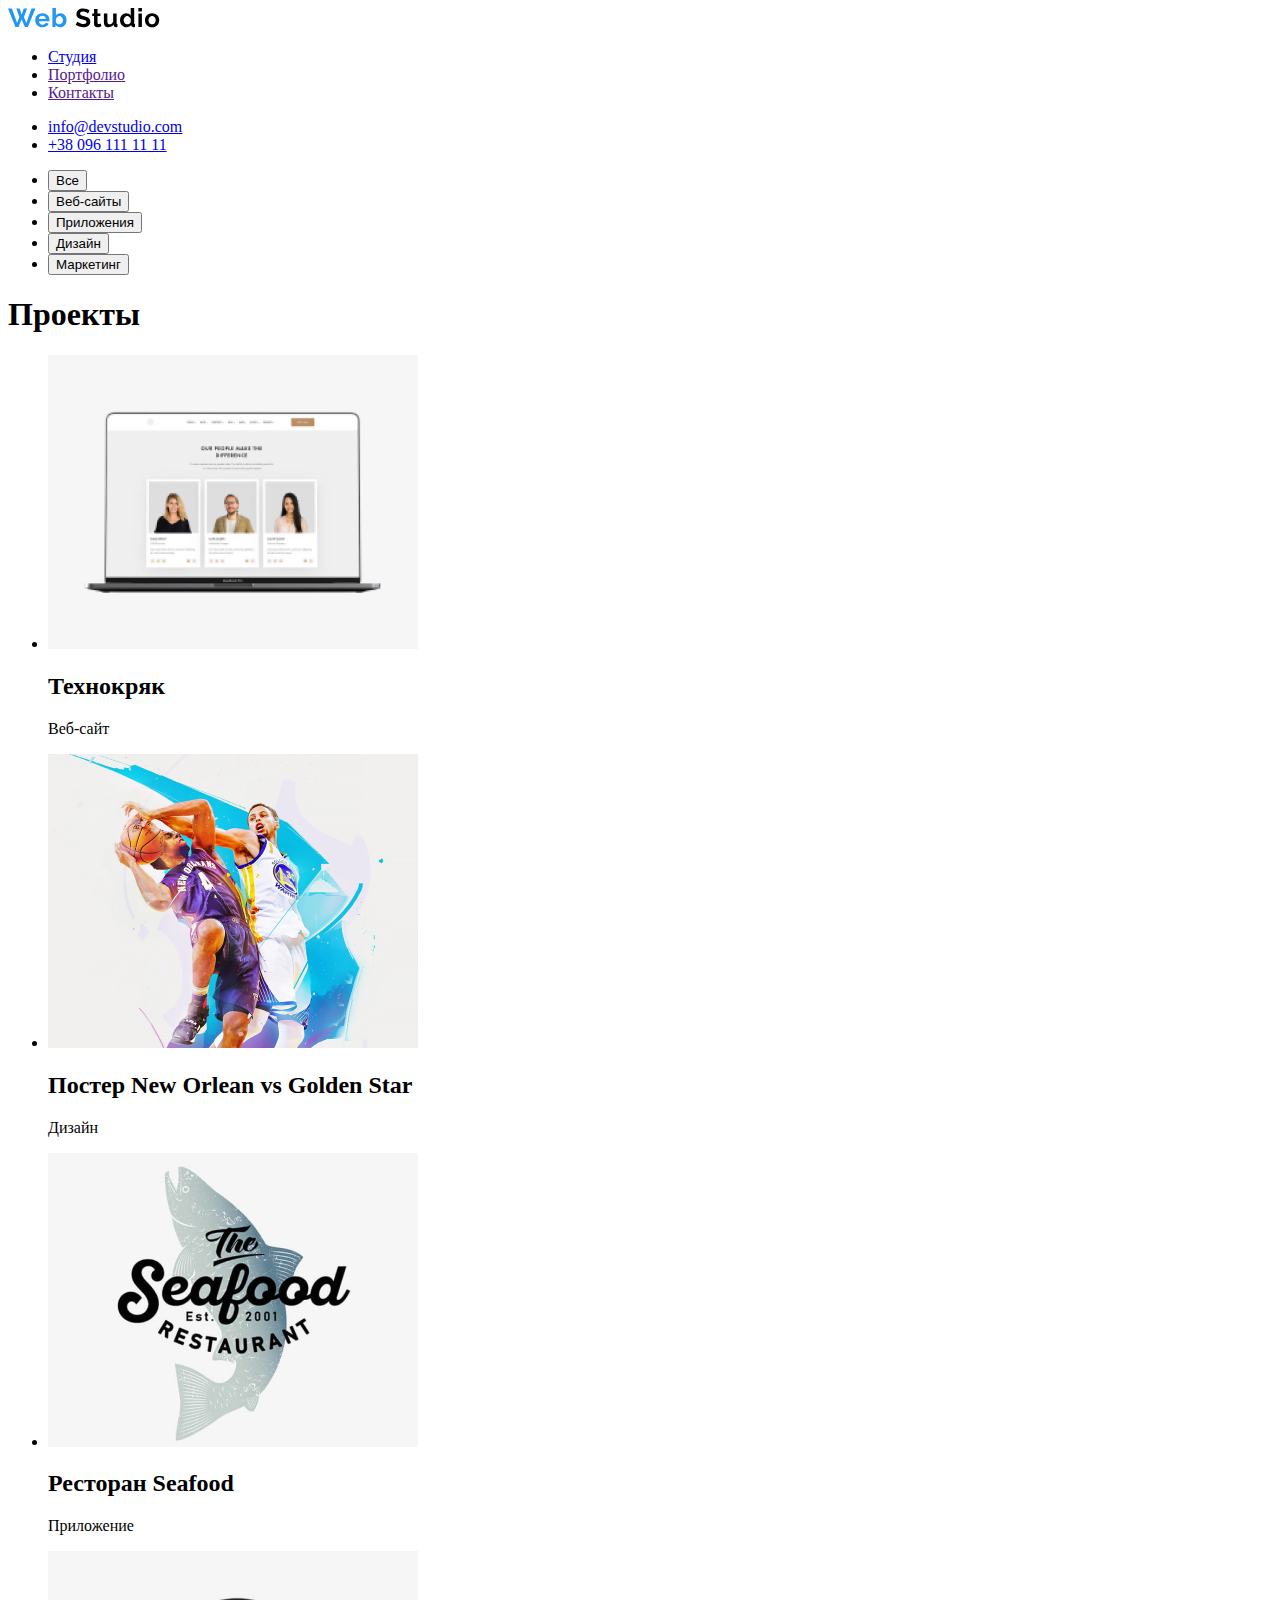
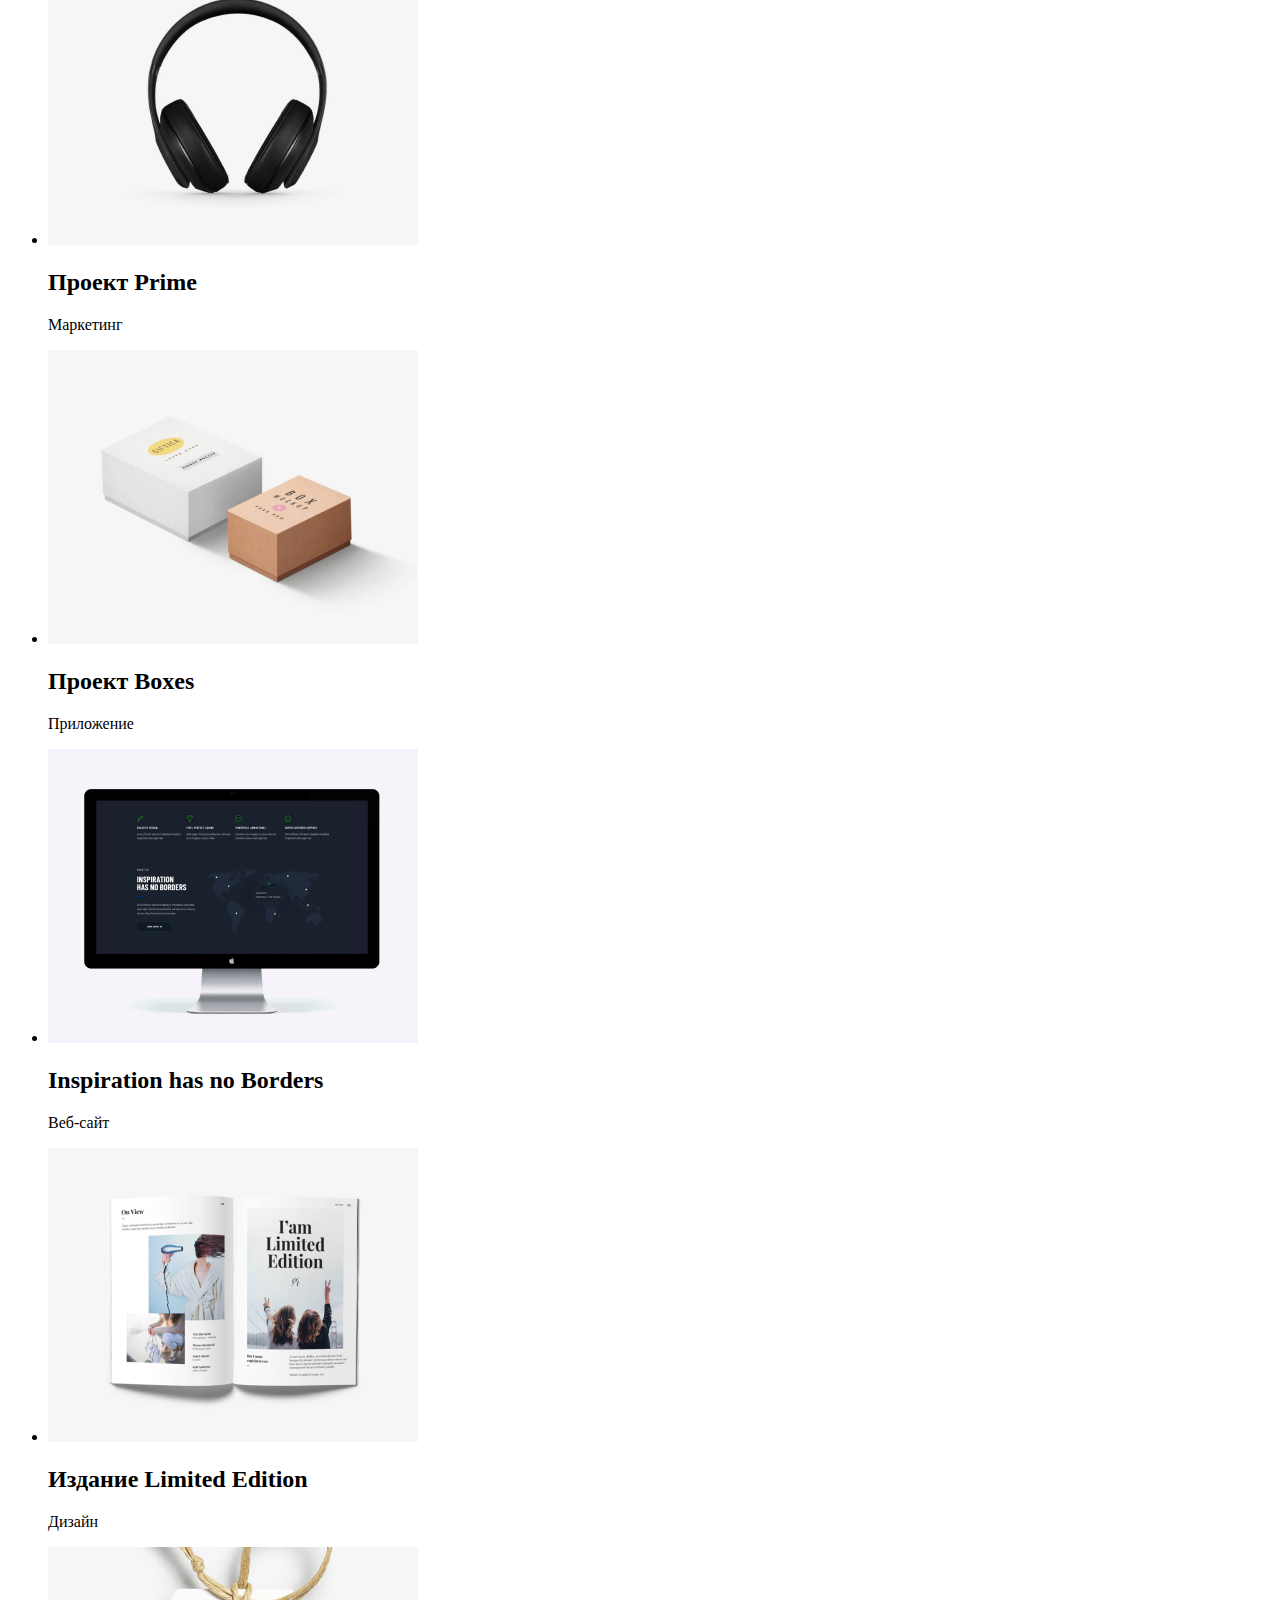
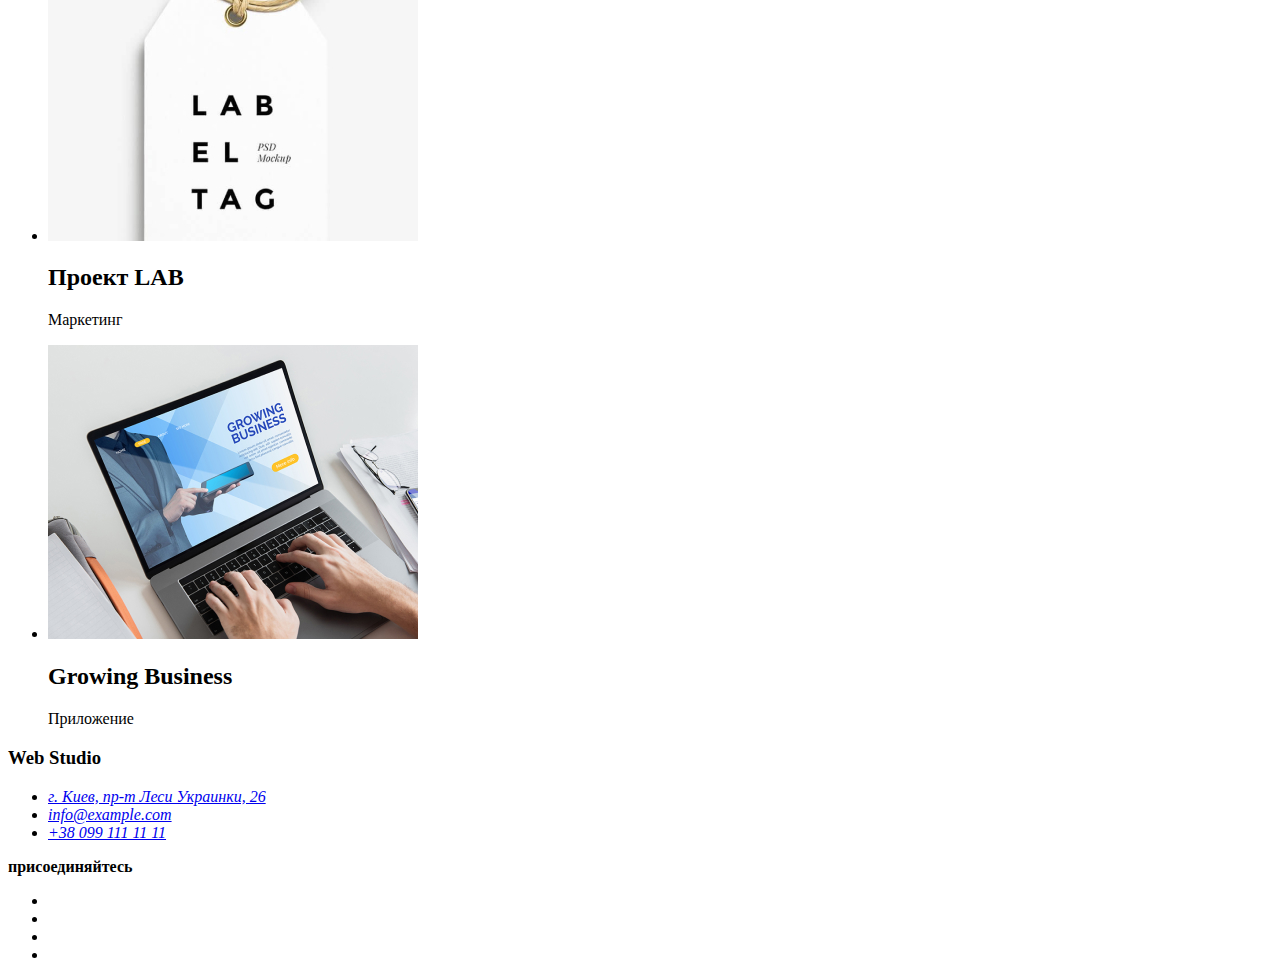
==== portfolio.html @ a101da08 "Разметка портфолио" ====
<!DOCTYPE html>
<html lang="ru">
<head>
    <meta charset="UTF-8">
    <meta name="viewport" content="width=device-width, initial-scale=1.0">
    <title>Портфолио</title>
</head>
<body>

    <!--Шапка сайта-->
    <header>
        <nav>
            <a href="https://vechorkina.github.io/goit-markup-hw-01/">
                <img src="./images/shapka/Web-Studio.svg" alt="логотип"></a>
            
            <ul>
            <li><a href="https://vechorkina.github.io/goit-markup-hw-01/">Студия</a></li>
            <li><a href="">Портфолио</a></li>
            <li><a href="">Контакты</a></li>
            </ul>
        </nav>
        <ul>
            <li>
                <a href="mailto:info@devstudio.com">info@devstudio.com</a>
            </li>
            <li>
                <a href="tel:+380961111111">+38 096 111 11 11</a>
            </li>
        </ul>
    </header>
    
    <!--Кнопки меню-->
    
        <ul>
            <li>
                <button type="button" >Все</button>
            </li>
            <li>
                <button type="button">Веб-сайты</button>
            </li>
            <li>
                <button type="button">Приложения</button>
            </li>
            <li>
                <button type="button">Дизайн</button>
            </li>
            <li>
                <button type="button">Маркетинг</button>
            </li>
        </ul>
    

    <!--Проекты-->
    <section>
    <h1>Проекты</h1>
    <ul>
      <li><img src="./images/images-portfolio/photo1.jpg" alt="" width="370" height="294">
        <h2>Технокряк</h2>
        <p>Веб-сайт</p>
      </li>
      <li><img src="./images/images-portfolio/photo2.jpg" alt="" width="370" height="294">
        <h2>Постер <span lang="en"></span> New Orlean vs Golden Star</span></h2>
        <p>Дизайн</p>
      </li>
      <li><img src="./images/images-portfolio/photo3.jpg" alt="" width="370" height="294">
        <h2>Ресторан <span lang="en">Seafood</span></h2>
        <p>Приложение</p>
      </li>
      <li><img src="./images/images-portfolio/photo4.jpg" alt="" width="370" height="294">
        <h2>Проект <span lang="en">Prime</span></h2>
        <p>Маркетинг</p>
      </li>
      <li><img src="./images/images-portfolio/photo5.jpg" alt="" width="370" height="294">
        <h2>Проект <span lang="en">Boxes</span></h2>
        <p>Приложение</p>
      </li>
      <li><img src="./images/images-portfolio/photo6.jpg" alt="" width="370" height="294">
        <h2 lang="en">Inspiration has no Borders</h2>
        <p>Веб-сайт</p>
      </li>
      <li><img src="./images/images-portfolio/photo7.jpg" alt="" width="370" height="294">
        <h2>Издание <span lang="en">Limited Edition</span></h2>
        <p>Дизайн</p>
      </li>
      <li><img src="./images/images-portfolio/photo8.jpg" alt="" width="370" height="294">
        <h2>Проект <span lang="en">LAB</span></h2>
        <p>Маркетинг</p>
      </li>
      <li><img src="./images/images-portfolio/photo9.jpg" alt="" width="370" height="294">
        <h2 lang="en">Growing Business</h2>
        <p>Приложение</p>
      </li>
    </ul>

    </section>


    <!--Контакты-->
    <footer>
        <div>
        <h3><span>Web</span> Studio</h3>
        <address>
        <ul>
            <li>
                 <a href="https://goo.gl/maps/GvZQLsqHCJoxkxdJA" target="_blank"> г. Киев, пр-т Леси Украинки, 26</a>
            </li>
            <li>
                <a href="mailto:info@example.com">info@example.com</a>
            </li>
            <li>
                <a href="tel:+380991111111">+38 099 111 11 11</a>
            </li>
        </ul>
    </address>
    </div>
    <div>
        <b>присоединяйтесь</b>
        <ul>
            <li><a href="" aria-label="ссылка на Инстаграм"></a></li>
            <li><a href="" aria-label="ссылка на Твиттер"></a></li>
            <li><a href="" aria-label="ссылка на Фейсбук"></a></li>
            <li><a href="" aria-label="ссылка на Линкедин"></a></li>
        </ul>
    </div>
    </footer>
</body>
</html>
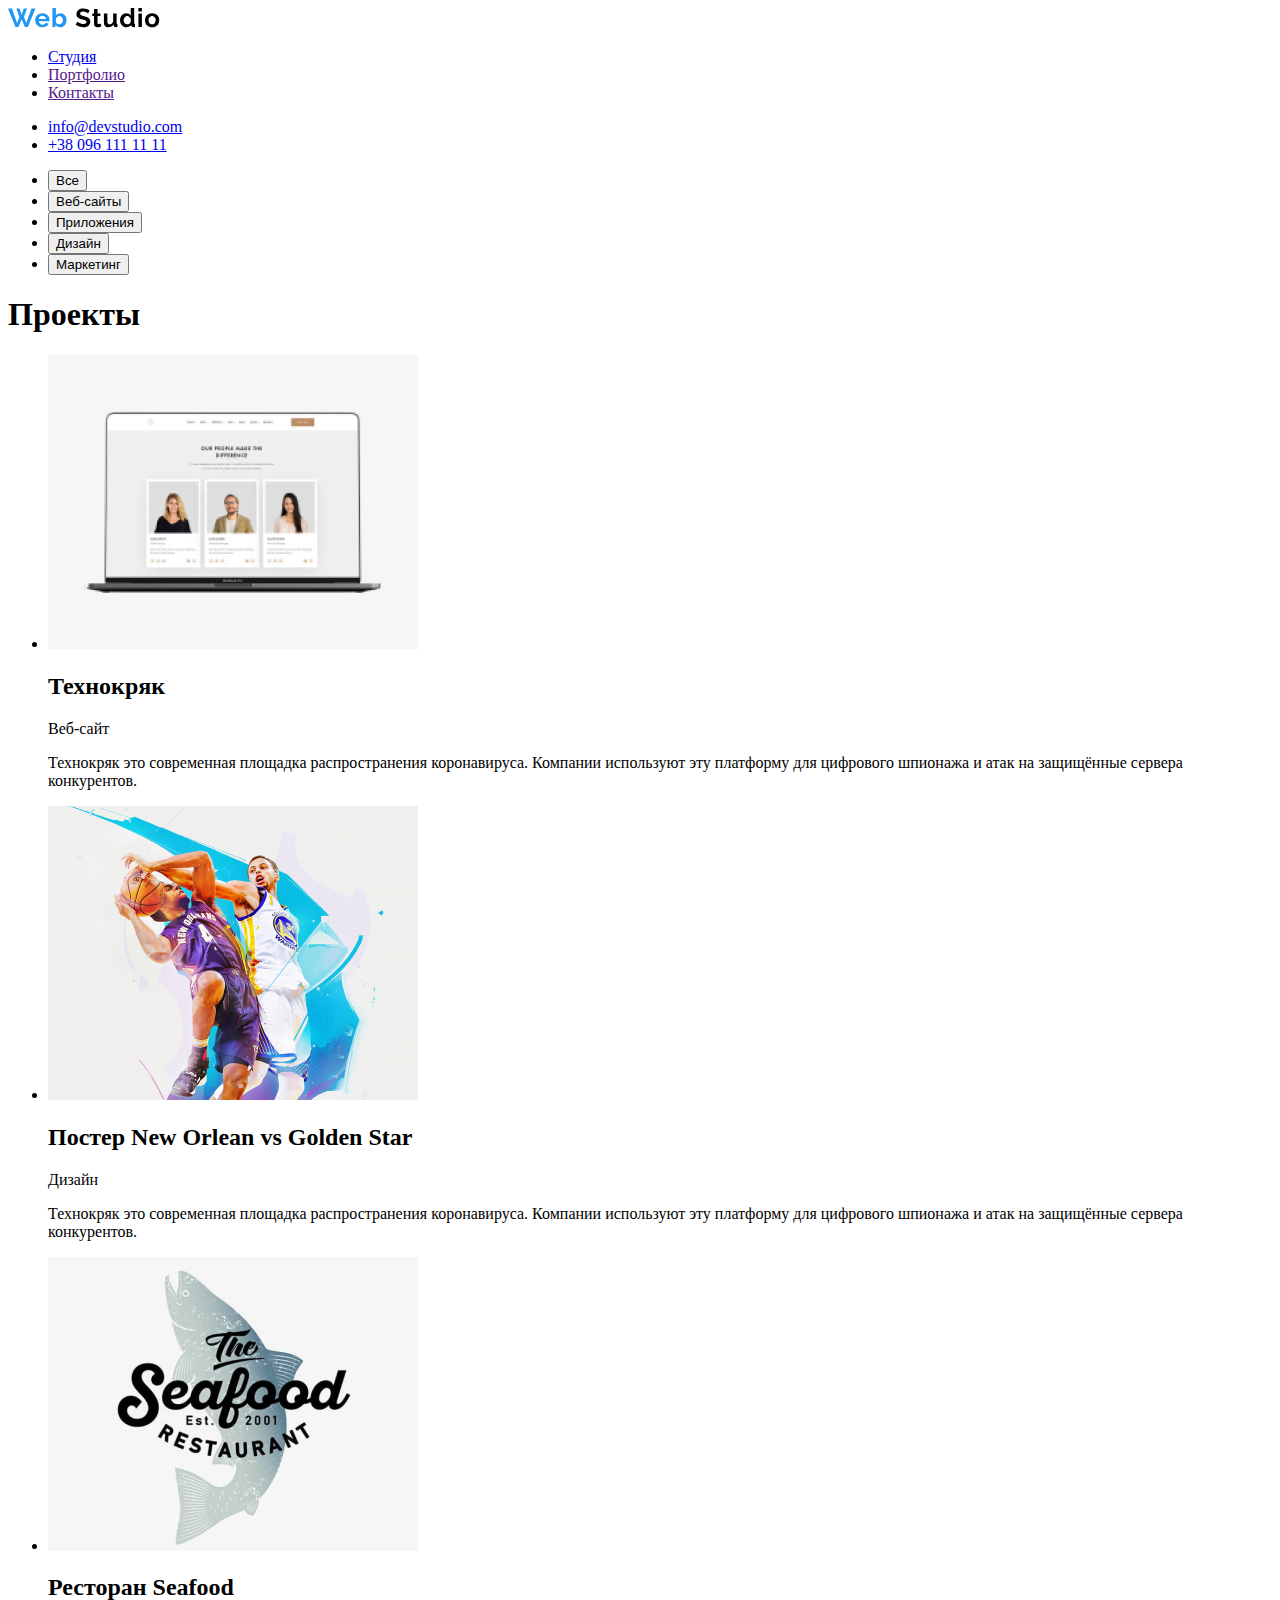
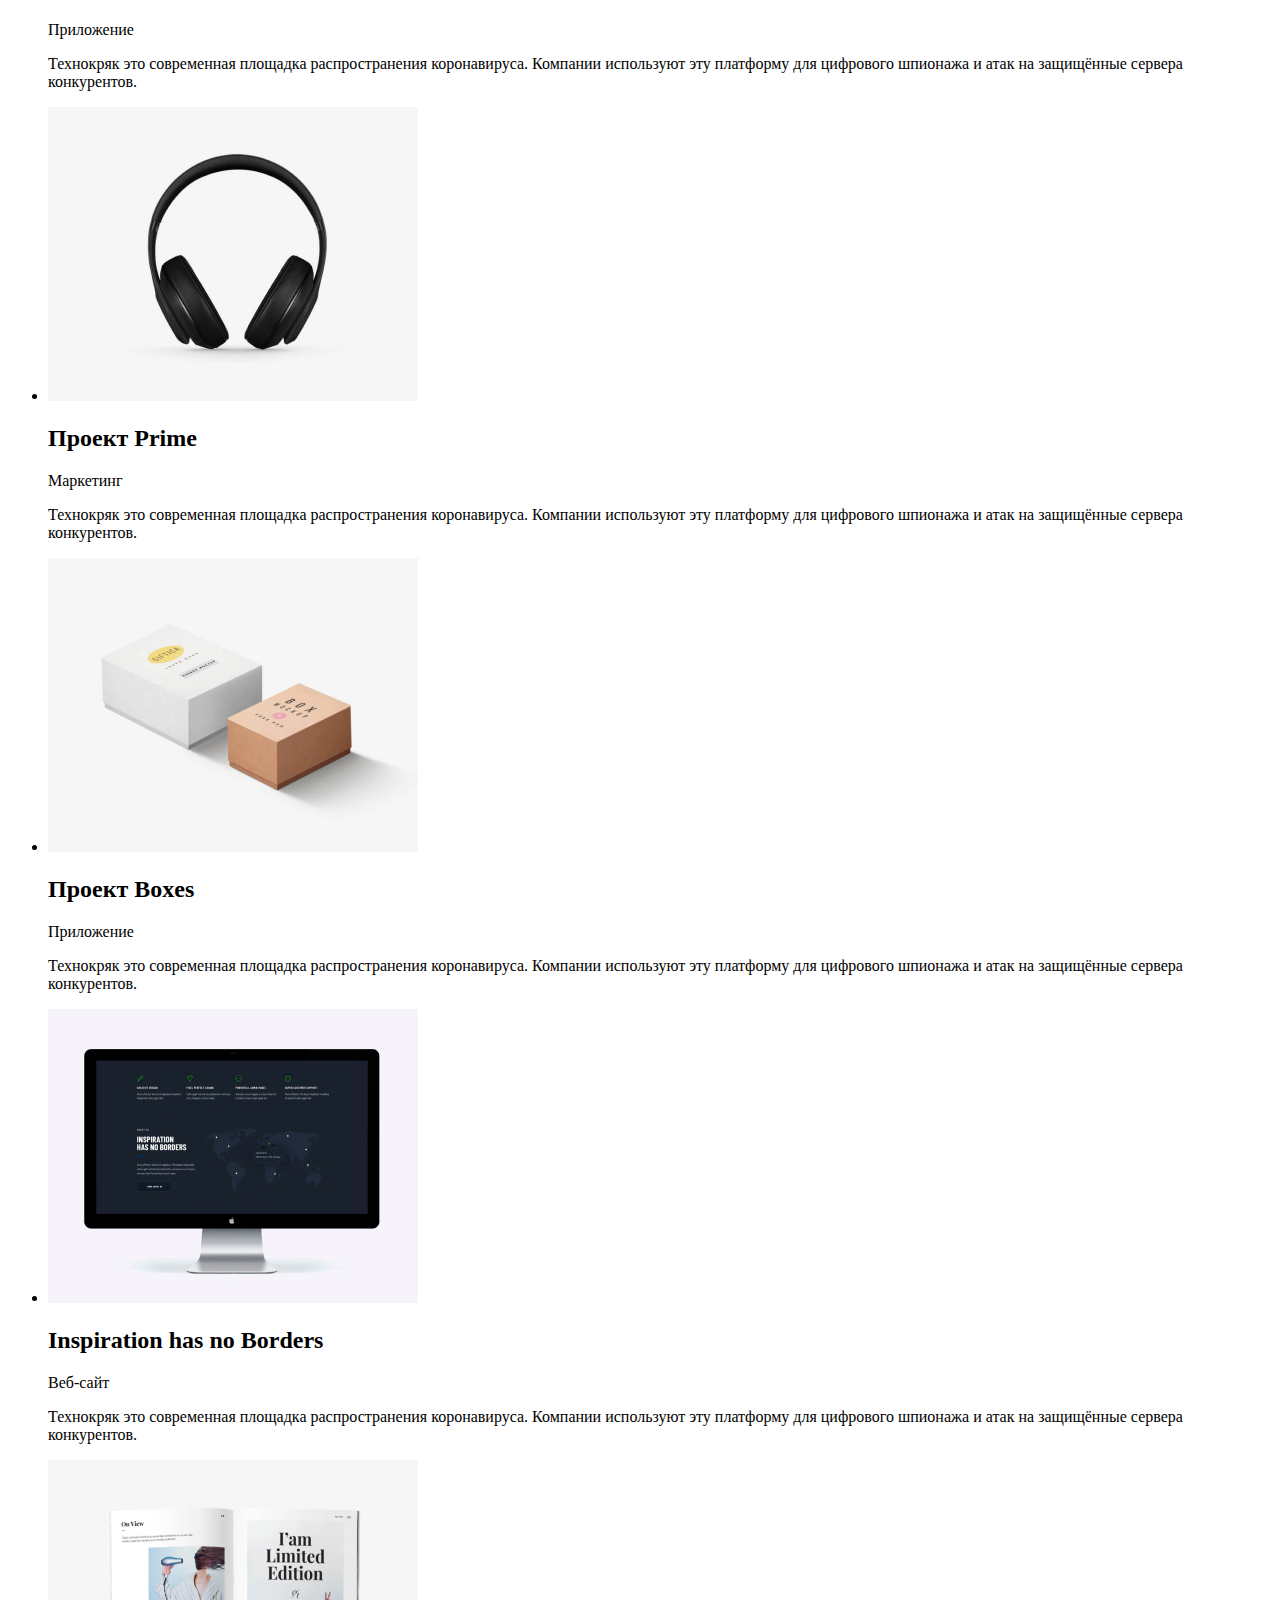
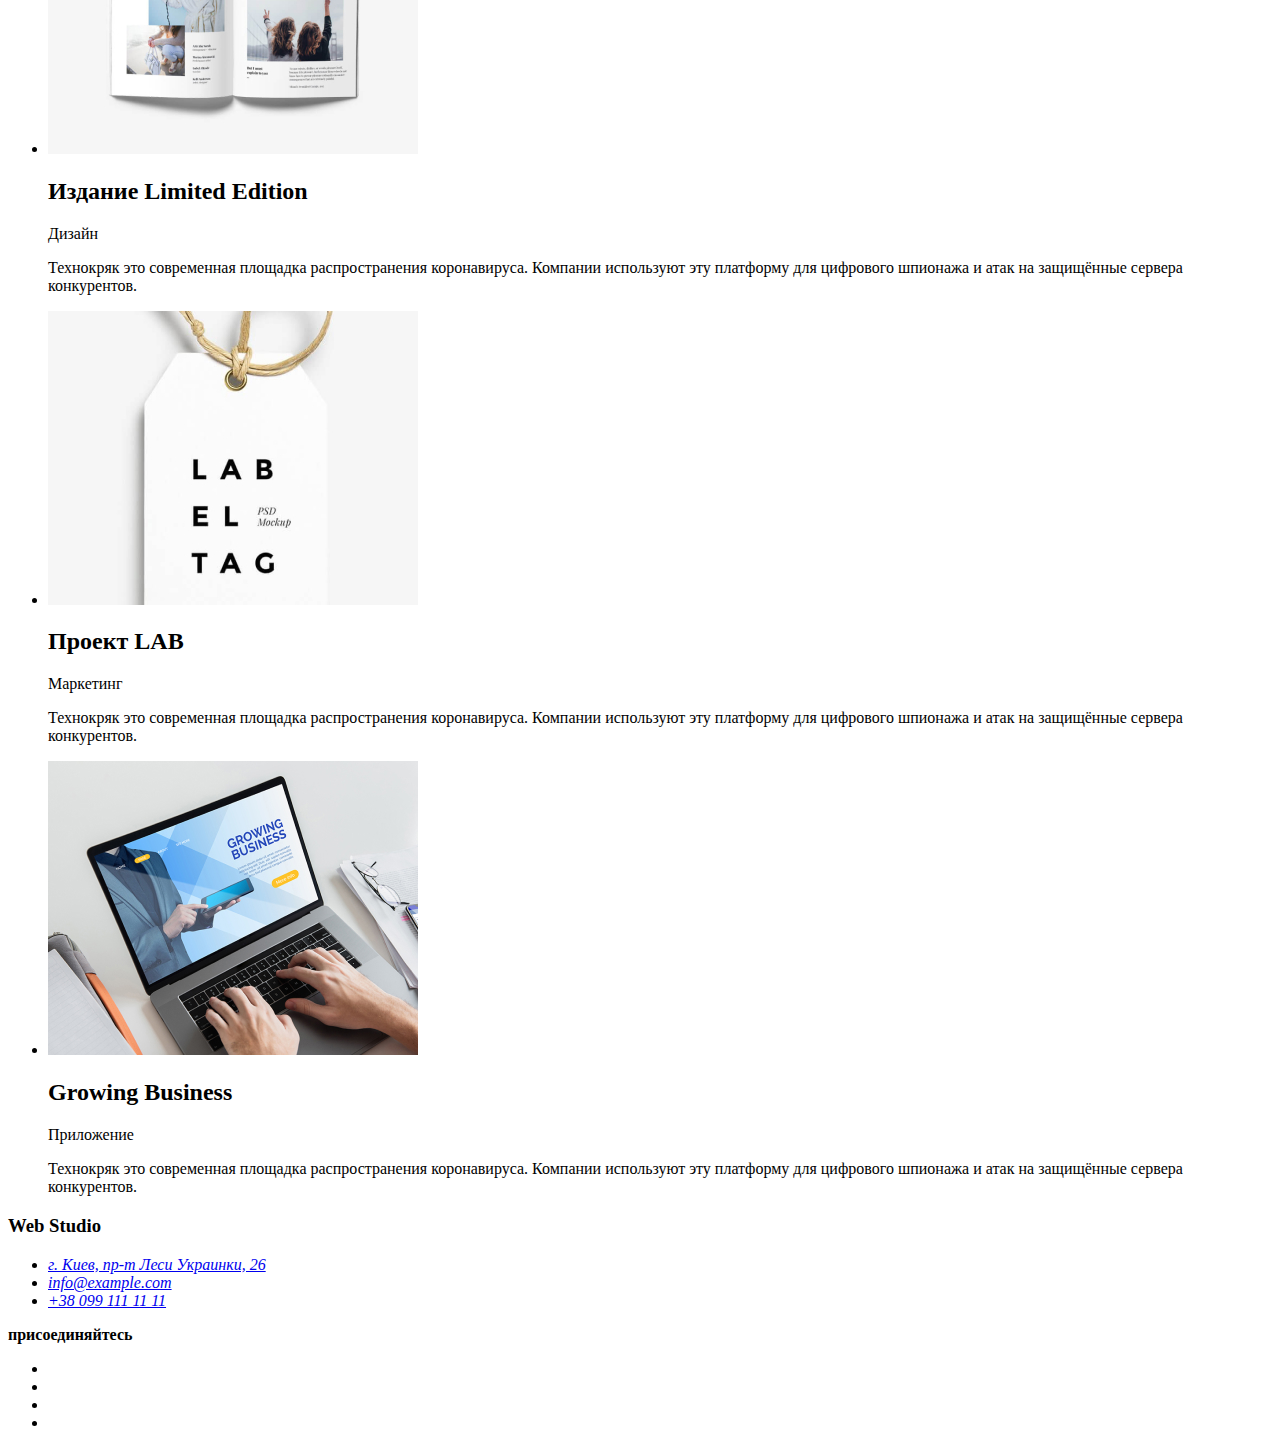
==== commit e363a082: "часть классов" ====
--- a/portfolio.html
+++ b/portfolio.html
@@ -14,7 +14,7 @@
                 <img src="./images/shapka/Web-Studio.svg" alt="логотип"></a>
             
             <ul>
-            <li><a href="https://vechorkina.github.io/goit-markup-hw-01/">Студия</a></li>
+            <li><a href="index.html">Студия</a></li>
             <li><a href="">Портфолио</a></li>
             <li><a href="">Контакты</a></li>
             </ul>
@@ -52,43 +52,52 @@
 
     <!--Проекты-->
     <section>
-    <h1>Проекты</h1>
+    <h1 >Проекты</h1>
     <ul>
       <li><img src="./images/images-portfolio/photo1.jpg" alt="" width="370" height="294">
         <h2>Технокряк</h2>
         <p>Веб-сайт</p>
+        <p>Технокряк это современная площадка распространения коронавируса. Компании используют эту платформу для цифрового шпионажа и атак на защищённые сервера конкурентов.</p>
       </li>
       <li><img src="./images/images-portfolio/photo2.jpg" alt="" width="370" height="294">
         <h2>Постер <span lang="en"></span> New Orlean vs Golden Star</span></h2>
         <p>Дизайн</p>
+        <p>Технокряк это современная площадка распространения коронавируса. Компании используют эту платформу для цифрового шпионажа и атак на защищённые сервера конкурентов.</p>
       </li>
       <li><img src="./images/images-portfolio/photo3.jpg" alt="" width="370" height="294">
         <h2>Ресторан <span lang="en">Seafood</span></h2>
         <p>Приложение</p>
+        <p>Технокряк это современная площадка распространения коронавируса. Компании используют эту платформу для цифрового шпионажа и атак на защищённые сервера конкурентов.</p>
       </li>
       <li><img src="./images/images-portfolio/photo4.jpg" alt="" width="370" height="294">
         <h2>Проект <span lang="en">Prime</span></h2>
         <p>Маркетинг</p>
+        <p>Технокряк это современная площадка распространения коронавируса. Компании используют эту платформу для цифрового шпионажа и атак на защищённые сервера конкурентов.</p>
       </li>
       <li><img src="./images/images-portfolio/photo5.jpg" alt="" width="370" height="294">
         <h2>Проект <span lang="en">Boxes</span></h2>
         <p>Приложение</p>
+        <p>Технокряк это современная площадка распространения коронавируса. Компании используют эту платформу для цифрового шпионажа и атак на защищённые сервера конкурентов.</p>
       </li>
       <li><img src="./images/images-portfolio/photo6.jpg" alt="" width="370" height="294">
         <h2 lang="en">Inspiration has no Borders</h2>
         <p>Веб-сайт</p>
+        <p>Технокряк это современная площадка распространения коронавируса. Компании используют эту платформу для цифрового шпионажа и атак на защищённые сервера конкурентов.</p>
       </li>
       <li><img src="./images/images-portfolio/photo7.jpg" alt="" width="370" height="294">
         <h2>Издание <span lang="en">Limited Edition</span></h2>
         <p>Дизайн</p>
+        <p>Технокряк это современная площадка распространения коронавируса. Компании используют эту платформу для цифрового шпионажа и атак на защищённые сервера конкурентов.</p>
       </li>
       <li><img src="./images/images-portfolio/photo8.jpg" alt="" width="370" height="294">
         <h2>Проект <span lang="en">LAB</span></h2>
         <p>Маркетинг</p>
+        <p>Технокряк это современная площадка распространения коронавируса. Компании используют эту платформу для цифрового шпионажа и атак на защищённые сервера конкурентов.</p>
       </li>
       <li><img src="./images/images-portfolio/photo9.jpg" alt="" width="370" height="294">
         <h2 lang="en">Growing Business</h2>
         <p>Приложение</p>
+        <p>Технокряк это современная площадка распространения коронавируса. Компании используют эту платформу для цифрового шпионажа и атак на защищённые сервера конкурентов.</p>
       </li>
     </ul>
 
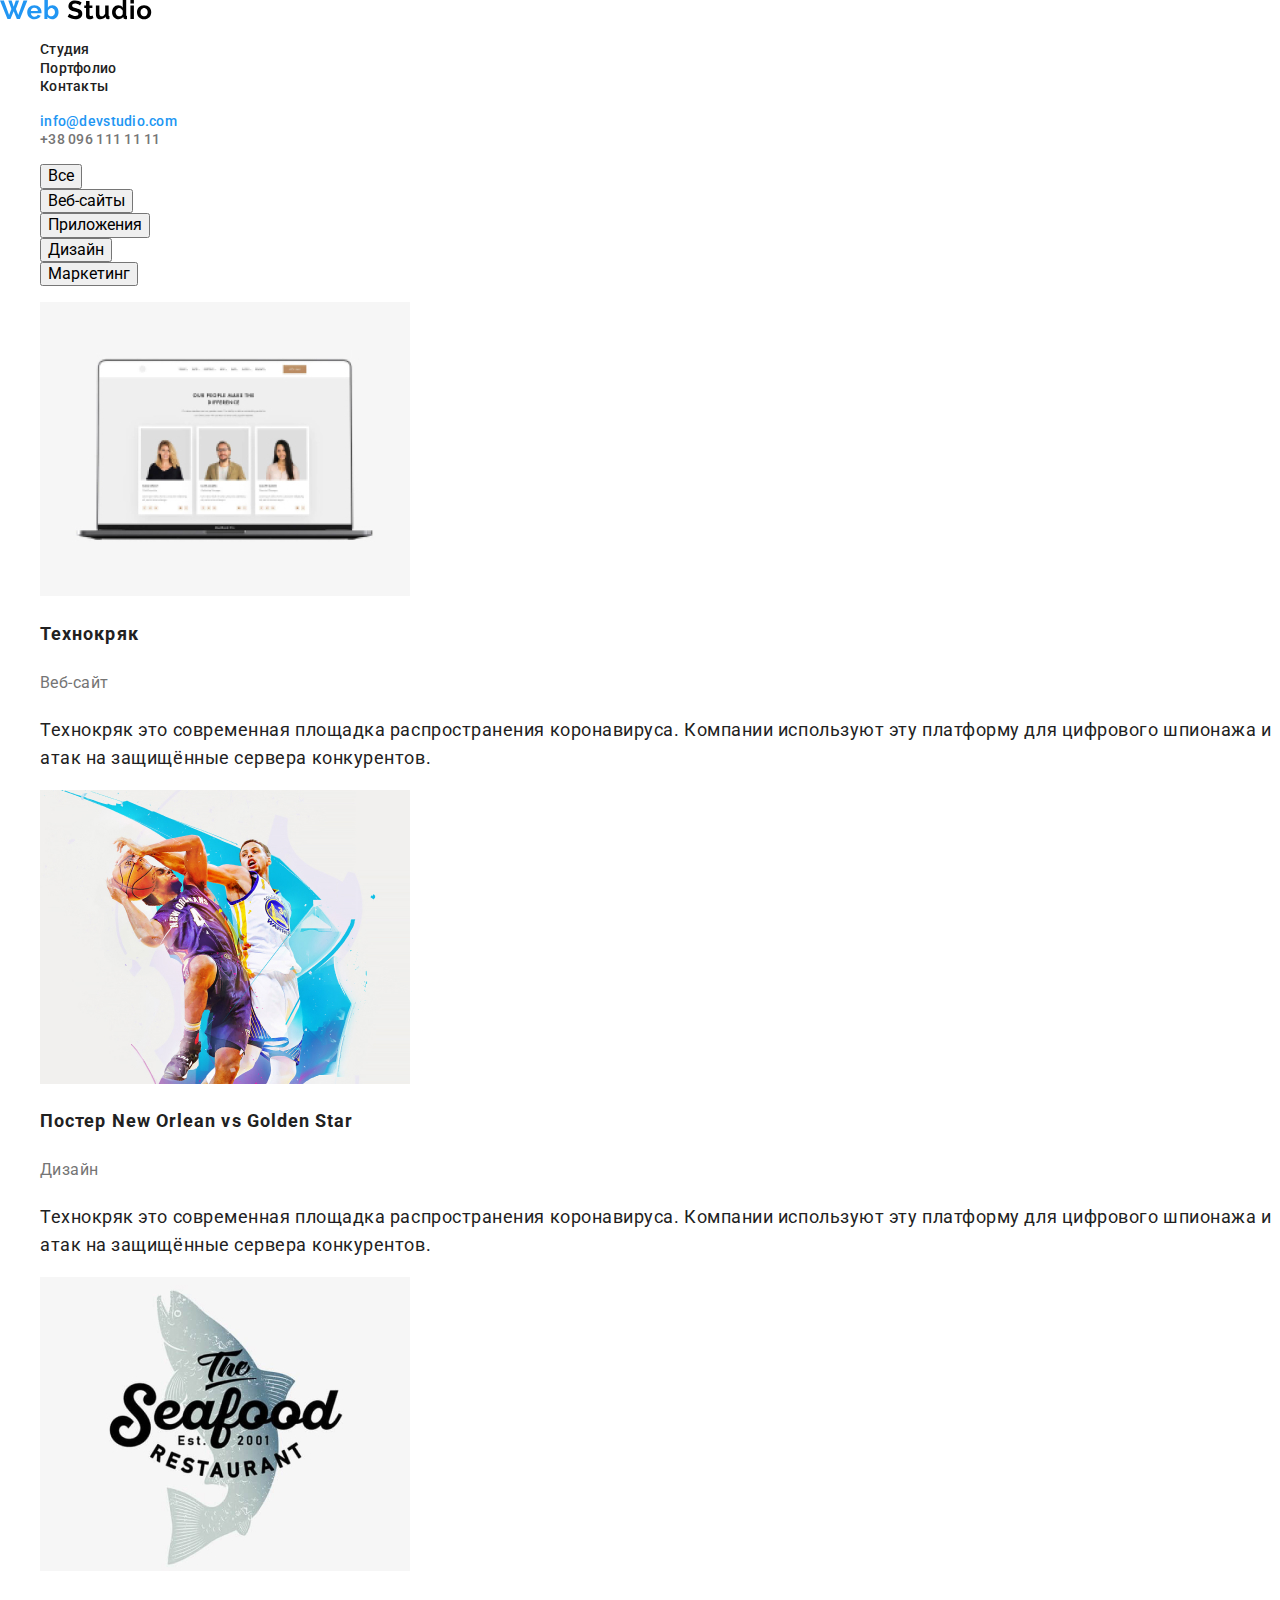
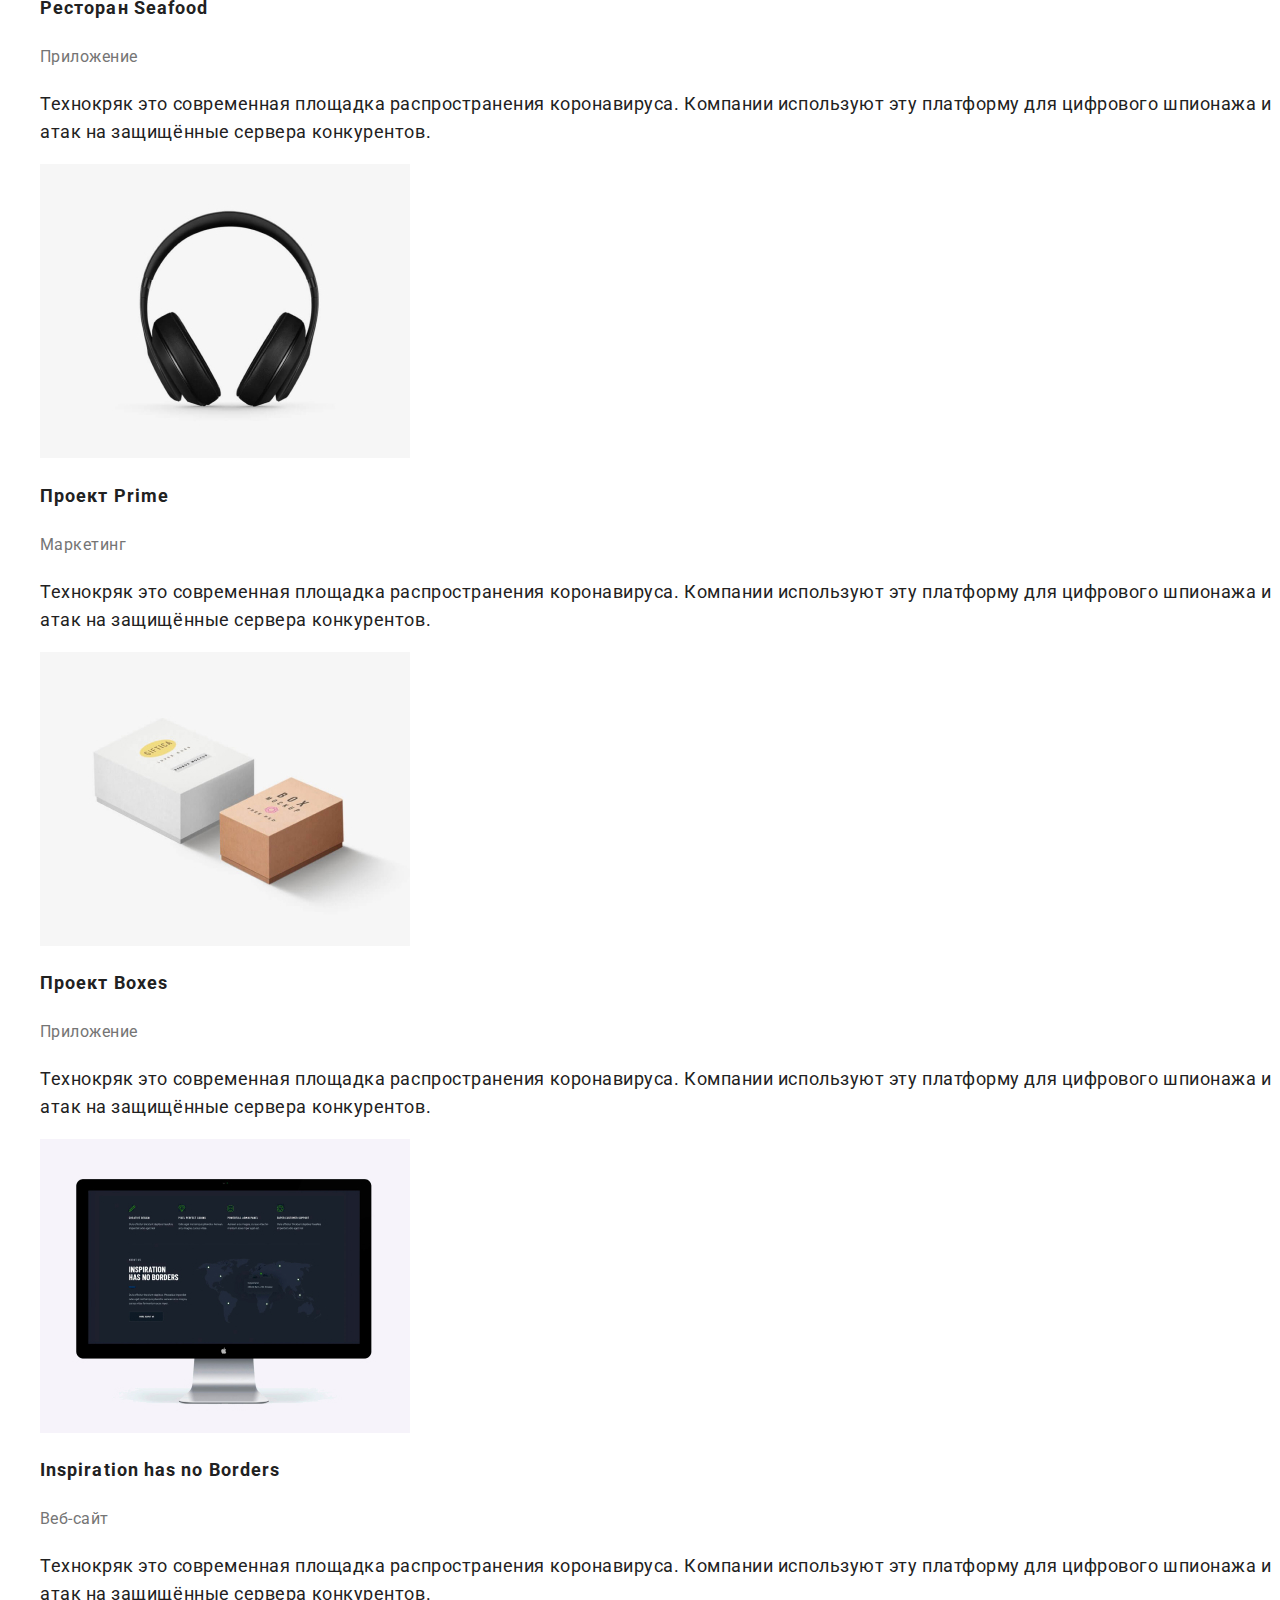
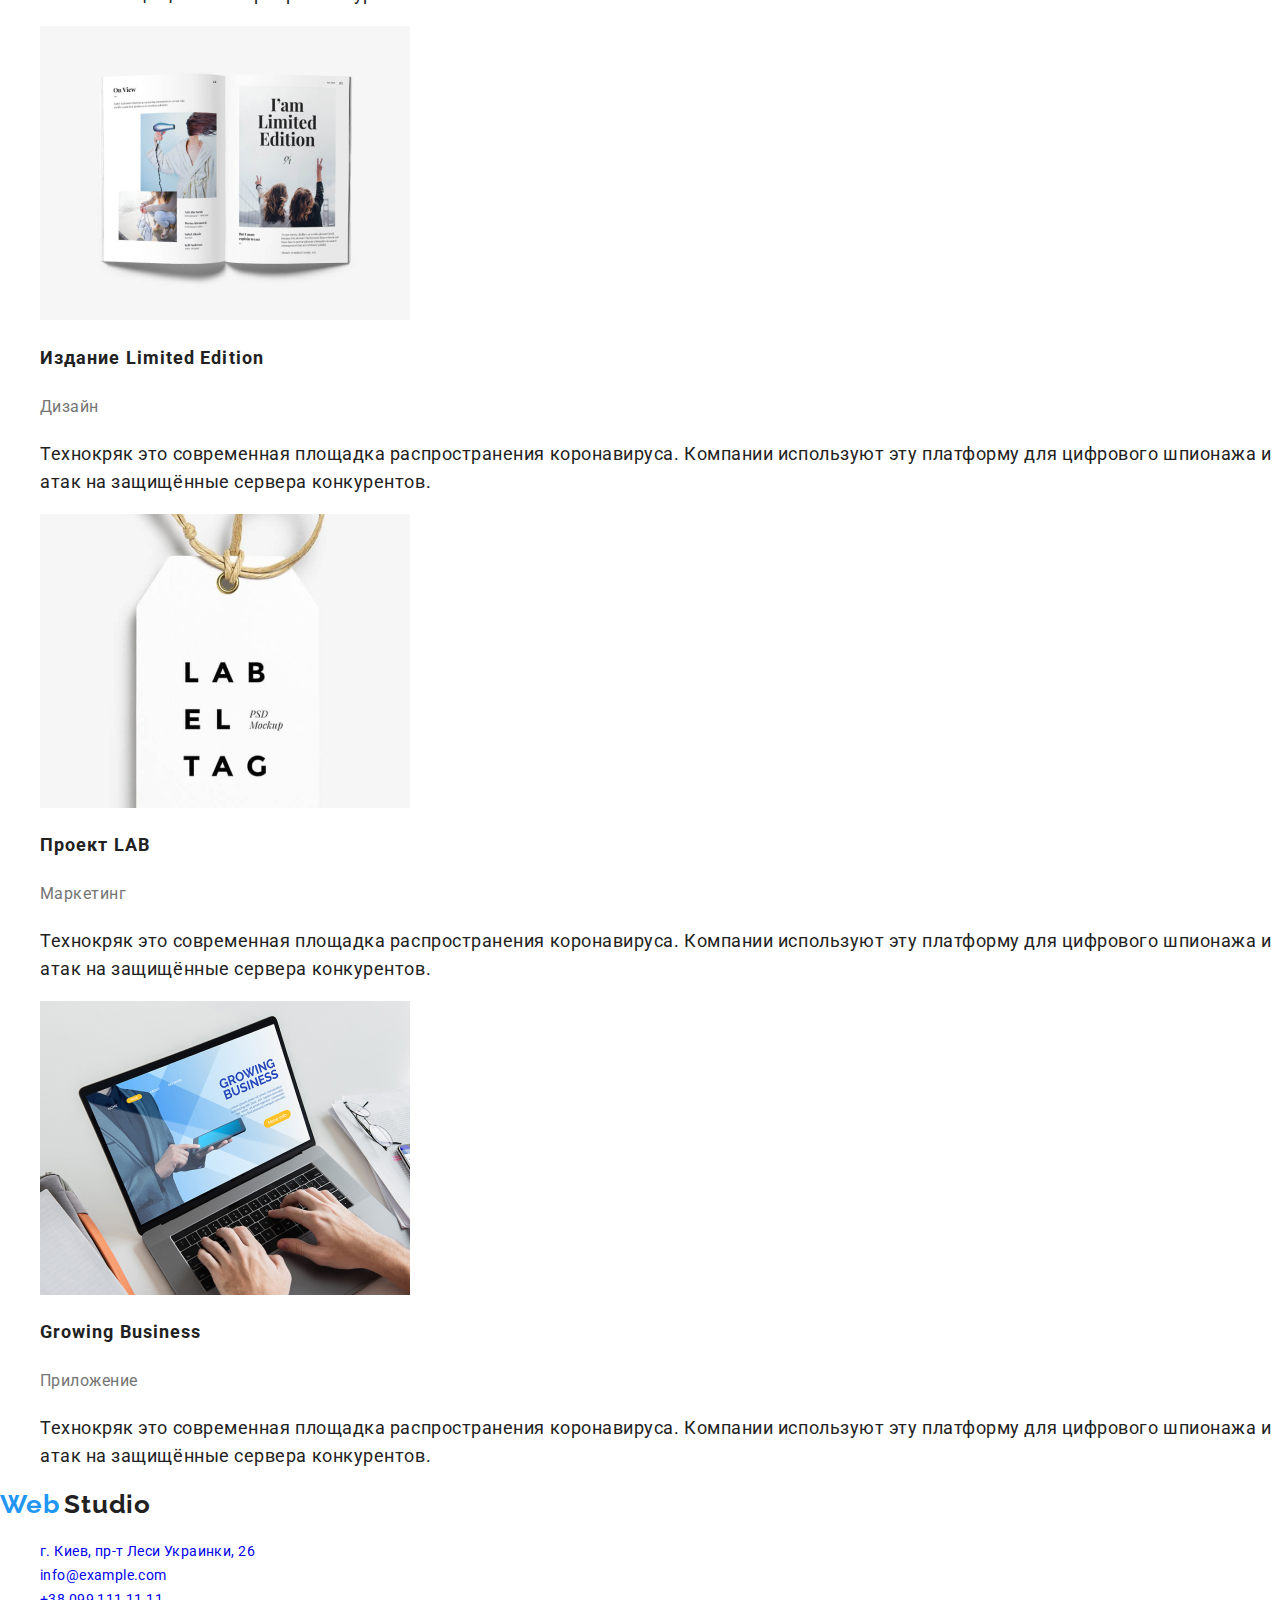
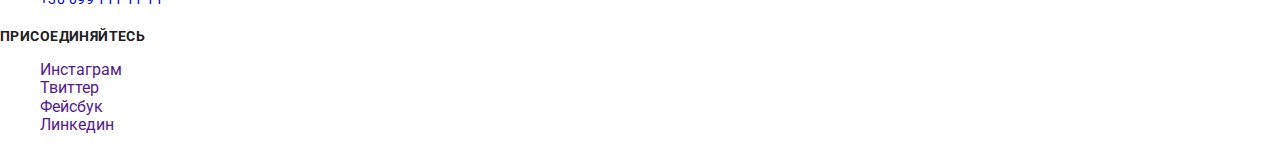
==== commit 4c6d90bc: "сохранить" ====
--- a/portfolio.html
+++ b/portfolio.html
@@ -3,101 +3,112 @@
 <head>
     <meta charset="UTF-8">
     <meta name="viewport" content="width=device-width, initial-scale=1.0">
-    <title>Портфолио</title>
+    <title>Студия</title>
+    <link href="https://fonts.googleapis.com/css2?family=Raleway:wght@700&family=Roboto:wght@400;500;700&display=swap" rel="stylesheet">
+    <link rel="stylesheet" href="./css/styles.css">
+    <link rel="stylesheet" href="./css/normalize.css">
+
 </head>
 <body>
-
     <!--Шапка сайта-->
-    <header>
-        <nav>
-            <a href="https://vechorkina.github.io/goit-markup-hw-01/">
-                <img src="./images/shapka/Web-Studio.svg" alt="логотип"></a>
-            
-            <ul>
-            <li><a href="index.html">Студия</a></li>
-            <li><a href="">Портфолио</a></li>
-            <li><a href="">Контакты</a></li>
-            </ul>
-        </nav>
-        <ul>
-            <li>
-                <a href="mailto:info@devstudio.com">info@devstudio.com</a>
-            </li>
-            <li>
-                <a href="tel:+380961111111">+38 096 111 11 11</a>
-            </li>
+    <header class="header">
+    <nav class="navigation">
+        <a class="logo" href="https://vechorkina.github.io/goit-markup-hw-01/">
+            <img class="logo-img" src="./images/shapka/Web-Studio.svg" alt="логотип"></a>
+        
+        <ul  class="nav-menu list">
+        <li class="nav-list-item">
+            <a class="nav-list-link link" href="./">Студия</a>
+        </li>
+        <li class="nav-list-item">
+            <a class="nav-list-link link" href="portfolio.html">Портфолио</a>
+        </li>
+        <li class="nav-list-item">
+            <a class="nav-list-link link" href="">Контакты</a>
+        </li>
         </ul>
+    </nav>
+    
+    
+    <ul class="header-address list">
+        <li>
+            <a class="header-email link" href="mailto:info@devstudio.com">info@devstudio.com</a>
+        </li>
+        <li>
+            <a class="header-tel link" href="tel:+380961111111">+38 096 111 11 11</a>
+        </li>
+    </ul>
     </header>
     
     <!--Кнопки меню-->
     
-        <ul>
-            <li>
-                <button type="button" >Все</button>
+        <ul class="filter list">
+            <li class="filter-list">
+                <button class="filter-list-item" type="button" >Все</button>
             </li>
-            <li>
-                <button type="button">Веб-сайты</button>
+            <li class="filter-list">
+                <button filter-list-item type="button">Веб-сайты</button>
             </li>
-            <li>
-                <button type="button">Приложения</button>
+            <li class="filter-list">
+                <button filter-list-item type="button">Приложения</button>
             </li>
-            <li>
-                <button type="button">Дизайн</button>
+            <li class="filter-list">
+                <button filter-list-item type="button">Дизайн</button>
             </li>
-            <li>
-                <button type="button">Маркетинг</button>
+            <li class="filter-list">
+                <button filter-list-item type="button">Маркетинг</button>
             </li>
         </ul>
     
 
     <!--Проекты-->
     <section>
-    <h1 >Проекты</h1>
-    <ul>
+    <h1 hidden >Проекты</h1>
+    <ul class="list">
       <li><img src="./images/images-portfolio/photo1.jpg" alt="" width="370" height="294">
-        <h2>Технокряк</h2>
-        <p>Веб-сайт</p>
-        <p>Технокряк это современная площадка распространения коронавируса. Компании используют эту платформу для цифрового шпионажа и атак на защищённые сервера конкурентов.</p>
+        <h2 class="projects">Технокряк</h2>
+        <p class="our-projects">Веб-сайт</p>
+        <p class="our-projects-descr">Технокряк это современная площадка распространения коронавируса. Компании используют эту платформу для цифрового шпионажа и атак на защищённые сервера конкурентов.</p>
       </li>
       <li><img src="./images/images-portfolio/photo2.jpg" alt="" width="370" height="294">
-        <h2>Постер <span lang="en"></span> New Orlean vs Golden Star</span></h2>
-        <p>Дизайн</p>
-        <p>Технокряк это современная площадка распространения коронавируса. Компании используют эту платформу для цифрового шпионажа и атак на защищённые сервера конкурентов.</p>
+        <h2 class="projects">Постер <span lang="en"></span> New Orlean vs Golden Star</span></h2>
+        <p class="our-projects">Дизайн</p>
+        <p class="our-projects-descr">Технокряк это современная площадка распространения коронавируса. Компании используют эту платформу для цифрового шпионажа и атак на защищённые сервера конкурентов.</p>
       </li>
       <li><img src="./images/images-portfolio/photo3.jpg" alt="" width="370" height="294">
-        <h2>Ресторан <span lang="en">Seafood</span></h2>
-        <p>Приложение</p>
-        <p>Технокряк это современная площадка распространения коронавируса. Компании используют эту платформу для цифрового шпионажа и атак на защищённые сервера конкурентов.</p>
+        <h2 class="projects">Ресторан <span lang="en">Seafood</span></h2>
+        <p class="our-projects">Приложение</p>
+        <p class="our-projects-descr">Технокряк это современная площадка распространения коронавируса. Компании используют эту платформу для цифрового шпионажа и атак на защищённые сервера конкурентов.</p>
       </li>
       <li><img src="./images/images-portfolio/photo4.jpg" alt="" width="370" height="294">
-        <h2>Проект <span lang="en">Prime</span></h2>
-        <p>Маркетинг</p>
-        <p>Технокряк это современная площадка распространения коронавируса. Компании используют эту платформу для цифрового шпионажа и атак на защищённые сервера конкурентов.</p>
+        <h2 class="projects">Проект <span lang="en">Prime</span></h2>
+        <p class="our-projects">Маркетинг</p>
+        <p class="our-projects-descr">Технокряк это современная площадка распространения коронавируса. Компании используют эту платформу для цифрового шпионажа и атак на защищённые сервера конкурентов.</p>
       </li>
       <li><img src="./images/images-portfolio/photo5.jpg" alt="" width="370" height="294">
-        <h2>Проект <span lang="en">Boxes</span></h2>
-        <p>Приложение</p>
-        <p>Технокряк это современная площадка распространения коронавируса. Компании используют эту платформу для цифрового шпионажа и атак на защищённые сервера конкурентов.</p>
+        <h2 class="projects">Проект <span lang="en">Boxes</span></h2>
+        <p class="our-projects">Приложение</p>
+        <p class="our-projects-descr">Технокряк это современная площадка распространения коронавируса. Компании используют эту платформу для цифрового шпионажа и атак на защищённые сервера конкурентов.</p>
       </li>
       <li><img src="./images/images-portfolio/photo6.jpg" alt="" width="370" height="294">
-        <h2 lang="en">Inspiration has no Borders</h2>
-        <p>Веб-сайт</p>
-        <p>Технокряк это современная площадка распространения коронавируса. Компании используют эту платформу для цифрового шпионажа и атак на защищённые сервера конкурентов.</p>
+        <h2 class="projects" lang="en">Inspiration has no Borders</h2>
+        <p class="our-projects">Веб-сайт</p>
+        <p class="our-projects-descr">Технокряк это современная площадка распространения коронавируса. Компании используют эту платформу для цифрового шпионажа и атак на защищённые сервера конкурентов.</p>
       </li>
       <li><img src="./images/images-portfolio/photo7.jpg" alt="" width="370" height="294">
-        <h2>Издание <span lang="en">Limited Edition</span></h2>
-        <p>Дизайн</p>
-        <p>Технокряк это современная площадка распространения коронавируса. Компании используют эту платформу для цифрового шпионажа и атак на защищённые сервера конкурентов.</p>
+        <h2 class="projects">Издание <span lang="en">Limited Edition</span></h2>
+        <p class="our-projects">Дизайн</p>
+        <p class="our-projects-descr">Технокряк это современная площадка распространения коронавируса. Компании используют эту платформу для цифрового шпионажа и атак на защищённые сервера конкурентов.</p>
       </li>
       <li><img src="./images/images-portfolio/photo8.jpg" alt="" width="370" height="294">
-        <h2>Проект <span lang="en">LAB</span></h2>
-        <p>Маркетинг</p>
-        <p>Технокряк это современная площадка распространения коронавируса. Компании используют эту платформу для цифрового шпионажа и атак на защищённые сервера конкурентов.</p>
+        <h2 class="projects">Проект <span lang="en">LAB</span></h2>
+        <p class="our-projects">Маркетинг</p>
+        <p class="our-projects-descr">Технокряк это современная площадка распространения коронавируса. Компании используют эту платформу для цифрового шпионажа и атак на защищённые сервера конкурентов.</p>
       </li>
       <li><img src="./images/images-portfolio/photo9.jpg" alt="" width="370" height="294">
-        <h2 lang="en">Growing Business</h2>
-        <p>Приложение</p>
-        <p>Технокряк это современная площадка распространения коронавируса. Компании используют эту платформу для цифрового шпионажа и атак на защищённые сервера конкурентов.</p>
+        <h2 class="projects" lang="en">Growing Business</h2>
+        <p class="our-projects">Приложение</p>
+        <p class="our-projects-descr">Технокряк это современная площадка распространения коронавируса. Компании используют эту платформу для цифрового шпионажа и атак на защищённые сервера конкурентов.</p>
       </li>
     </ul>
 
@@ -107,28 +118,28 @@
     <!--Контакты-->
     <footer>
         <div>
-        <h3><span>Web</span> Studio</h3>
+        <h3 class="logo"><span class="logo-color-blue">Web</span> <span class="logo-color">Studio</span> </h3>
         <address>
-        <ul>
+        <ul class="list">
             <li>
-                 <a href="https://goo.gl/maps/GvZQLsqHCJoxkxdJA" target="_blank"> г. Киев, пр-т Леси Украинки, 26</a>
+                 <a class="footer-address link"  href="https://goo.gl/maps/GvZQLsqHCJoxkxdJA" target="_blank"> г. Киев, пр-т Леси Украинки, 26</a>
             </li>
             <li>
-                <a href="mailto:info@example.com">info@example.com</a>
+                <a class="footer-email link"  href="mailto:info@example.com">info@example.com</a>
             </li>
             <li>
-                <a href="tel:+380991111111">+38 099 111 11 11</a>
+                <a class="footer-tel link"  href="tel:+380991111111">+38 099 111 11 11</a>
             </li>
         </ul>
     </address>
     </div>
     <div>
-        <b>присоединяйтесь</b>
-        <ul>
-            <li><a href="" aria-label="ссылка на Инстаграм"></a></li>
-            <li><a href="" aria-label="ссылка на Твиттер"></a></li>
-            <li><a href="" aria-label="ссылка на Фейсбук"></a></li>
-            <li><a href="" aria-label="ссылка на Линкедин"></a></li>
+        <b class="subscription">присоединяйтесь</b>
+        <ul class="list">
+            <li><a  class="link"  href="" aria-label="ссылка на Инстаграм">Инстаграм</a></li>
+            <li><a  class="link"  href="" aria-label="ссылка на Твиттер">Твиттер</a></li>
+            <li><a  class="link"  href="" aria-label="ссылка на Фейсбук">Фейсбук</a></li>
+            <li><a  class="link"  href="" aria-label="ссылка на Линкедин">Линкедин</a></li>
         </ul>
     </div>
     </footer>
--- a/css/styles.css
+++ b/css/styles.css
@@ -0,0 +1,272 @@
+/*main-header*/
+
+body {
+    background-color: #ffffff;
+    font-family: 'Roboto', sans-serif;
+    font-size: 16px;
+    color: #212121;
+
+}
+
+/*убирается подчеркивание ссылок*/
+.link {
+    text-decoration: none;
+}
+
+/*убираются точки в списке*/
+.list {
+    list-style: none;
+}
+
+/*Стиль навигации*/
+.nav-list-link {
+    font-weight: 500;
+    font-size: 14px;
+    line-height: 1.14;
+    letter-spacing: 0.02em;
+    color: #212121;
+   
+}
+
+.nav-list-link:hover,
+.nav-list-link:focus {
+    color: #2196F3;
+}
+
+
+/*стиль почты*/
+.header-email{
+    font-weight: 500;
+    font-size: 14px;
+    line-height: 1.14;
+    letter-spacing: 0.02em;
+    color: #2196F3;
+}
+
+
+/*стиль телефона*/
+.header-tel {
+    font-weight: 500;
+    font-size: 14px;
+    line-height: 1.14;
+    letter-spacing: 0.02em;
+    color: #757575;
+}
+
+.header-email:hover,
+.header-email:focus,
+.header-tel:hover,
+.header-tel:focus {
+    color:  #2196F3;
+}
+
+/*Главная*/   /**/
+.heading {
+    font-weight: 900;
+    font-size: 44px;
+    line-height: 1.36;
+    /* or 136% */
+    text-align: center;
+    letter-spacing: 0.06em;
+    text-transform: uppercase;
+    /*color: #FFFFFF;*/
+}
+
+.btn {
+    font-weight: 700;
+    font-size: 16px;
+    line-height: 1.87;
+    /* identical to box height, or 187% */
+    display: flex;
+    align-items: center;
+    text-align: center;
+    letter-spacing: 0.06em;
+    /*color: #FFFFFF;*/
+}
+
+.btn:hover,
+.btn:focus {
+    background-color: #2196F3;
+    color: #ffffff;  
+}
+
+
+/*Преимущества*/ /**/
+.advantages {
+
+}
+
+.advantages-heading {
+    font-weight: bold;
+    font-size: 14px;
+    line-height: 1.14;
+    letter-spacing: 0.03em;
+    text-transform: uppercase;
+    color: #212121;
+}
+
+.advantages-heading-descr {
+    font-weight: normal;
+    font-size: 14px;
+    line-height: 1.71;
+    /* or 171% */
+    letter-spacing: 0.03em;
+    color: #757575;
+}
+
+/*Чем мы занимаемся*/
+
+.services {
+    font-weight: bold;
+    font-size: 36px;
+    line-height: 1.17;
+    text-align: center;
+    letter-spacing: 0.03em;
+    color: #212121;
+}
+
+.services-list-descr {
+    font-weight: bold;
+    font-size: 14px;
+    line-height: 16px;
+    text-align: center;
+    letter-spacing: 0.03em;
+    text-transform: uppercase;
+    /*color: #FFFFFF;*/
+}
+
+/*Наша комманда*/
+.team,
+.clients {
+    font-weight: bold;
+    font-size: 36px;
+    line-height: 42px;
+    text-align: center;
+    letter-spacing: 0.03em;
+    color: #212121;
+}
+
+.team-staff-name {
+font-weight: 500;
+font-size: 16px;
+line-height: 19px;
+/* identical to box height */
+text-align: center;
+letter-spacing: 0.03em;
+color: #212121;
+}
+
+.team-staff {
+font-weight: normal;
+font-size: 16px;
+line-height: 19px;
+/* identical to box height */
+text-align: center;
+letter-spacing: 0.03em;
+color: #757575;
+}
+
+.clients-link:hover,
+.clients-link:focus {
+    color: #2196F3;
+}
+
+/*Контакты*/
+
+.logo-color-blue {
+    font-family: Raleway;
+    font-style: normal;
+    font-weight: bold;
+    font-size: 26px;
+    line-height: 31px;
+    /* identical to box height */
+    letter-spacing: 0.03em;
+    color: #2196F3;
+}
+
+
+.logo-color {
+    font-family: Raleway;
+    font-style: normal;
+    font-weight: bold;
+    font-size: 26px;
+    line-height: 31px;
+    /* identical to box height */
+    letter-spacing: 0.03em;
+    /*color: #FFFFFF;*/
+}
+
+.footer-address {
+    font-style: normal;
+    font-weight: normal;
+    font-size: 14px;
+    line-height: 24px;
+    /* or 171% */
+    letter-spacing: 0.03em;
+    /*color: #FFFFFF;*/
+}
+
+.footer-email,
+.footer-tel
+ {
+    font-style: normal;
+    font-weight: normal;
+    font-size: 14px;
+    line-height: 24px;
+    /* or 171% */
+    letter-spacing: 0.03em;
+    /*color: rgba(255, 255, 255, 0.6);*/
+}
+
+/*присоединяйтесь*/
+.subscription {
+    font-weight: bold;
+    font-size: 14px;
+    line-height: 16px;
+    letter-spacing: 0.03em;
+    text-transform: uppercase;
+    /*color: #FFFFFF;*/
+}
+
+
+.projects {
+    font-weight: bold;
+    font-size: 18px;
+    line-height: 36px;
+    /* identical to box height, or 200% */
+    letter-spacing: 0.06em;
+    color: #212121;
+}
+
+.our-projects {
+    font-weight: normal;
+    font-size: 16px;
+    line-height: 30px;
+    /* identical to box height, or 187% */
+    letter-spacing: 0.03em;
+    color: #757575;
+    }
+
+.our-projects-descr {
+    font-weight: normal;
+font-size: 18px;
+line-height: 28px;
+/* or 156% */
+letter-spacing: 0.03em;
+/*color: #FFFFFF;*/
+}
+
+
+
+
+
+
+
+
+
+
+
+
+
+
+
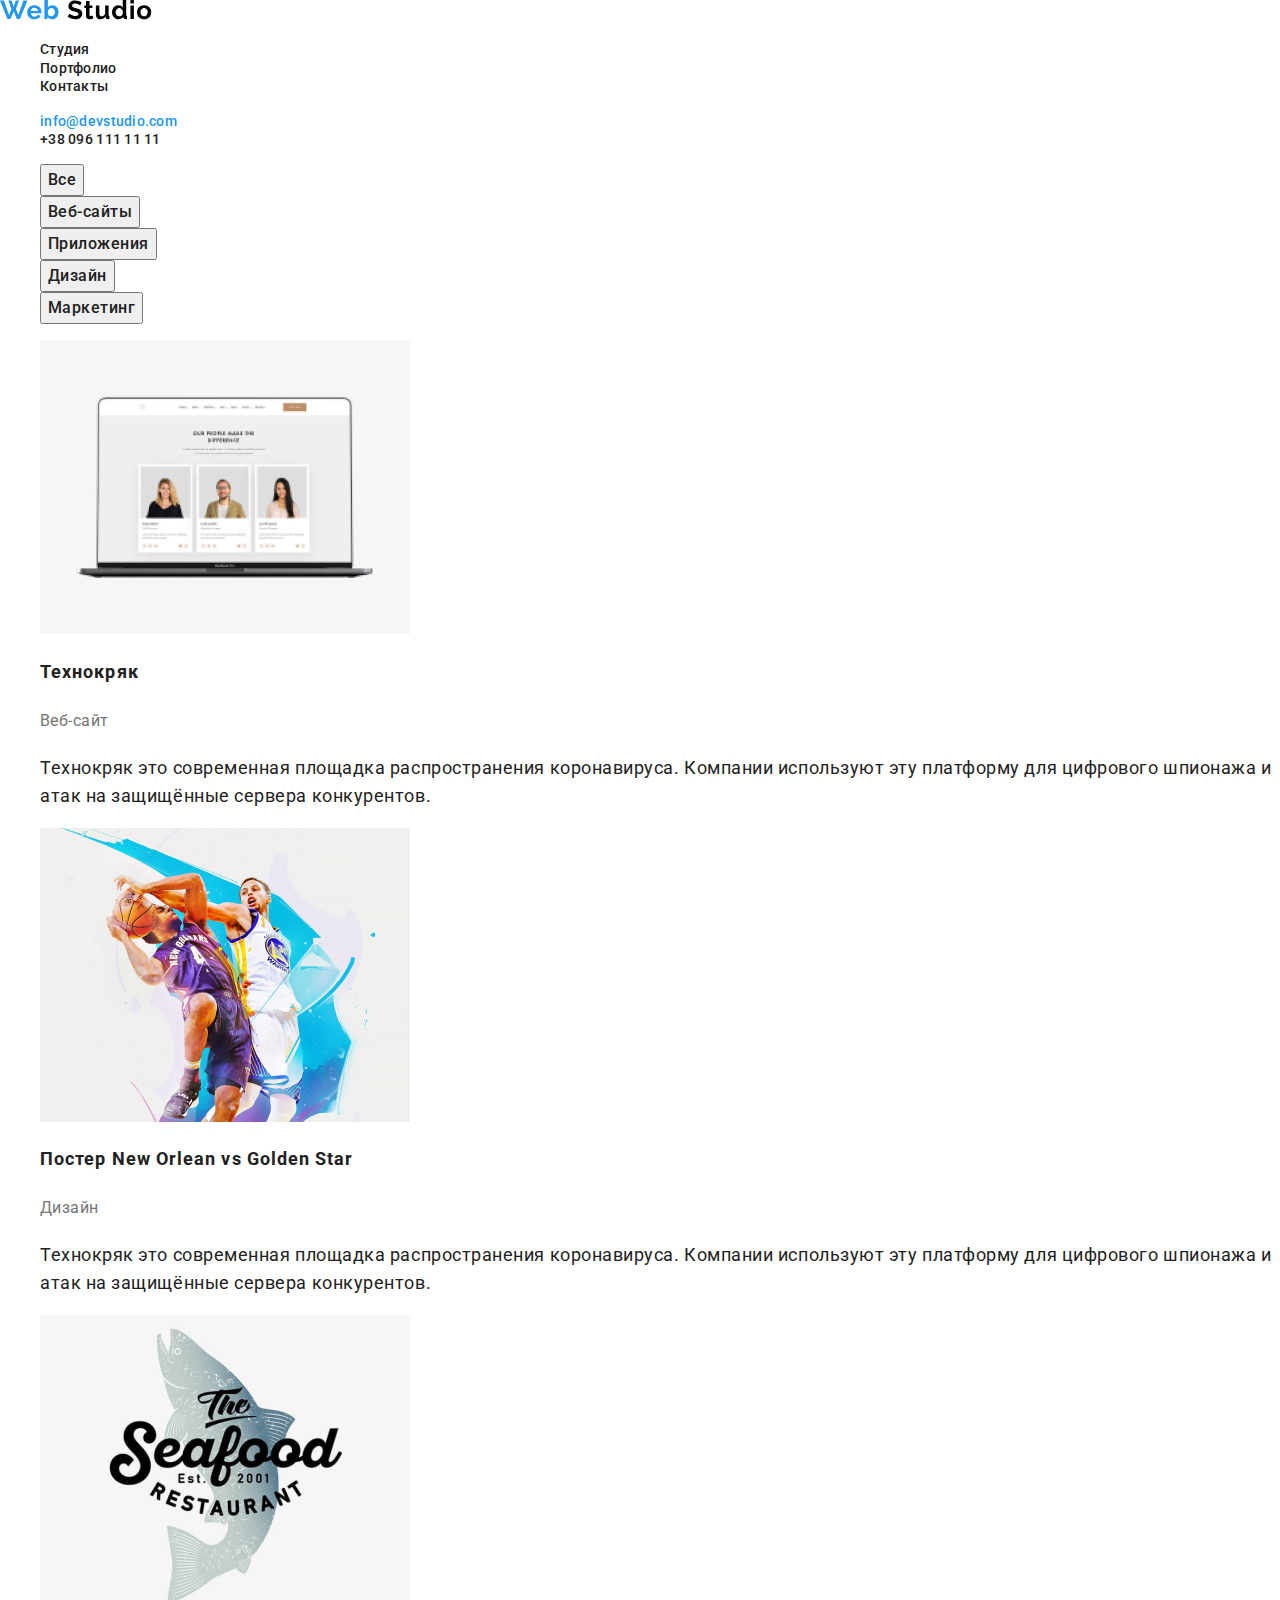
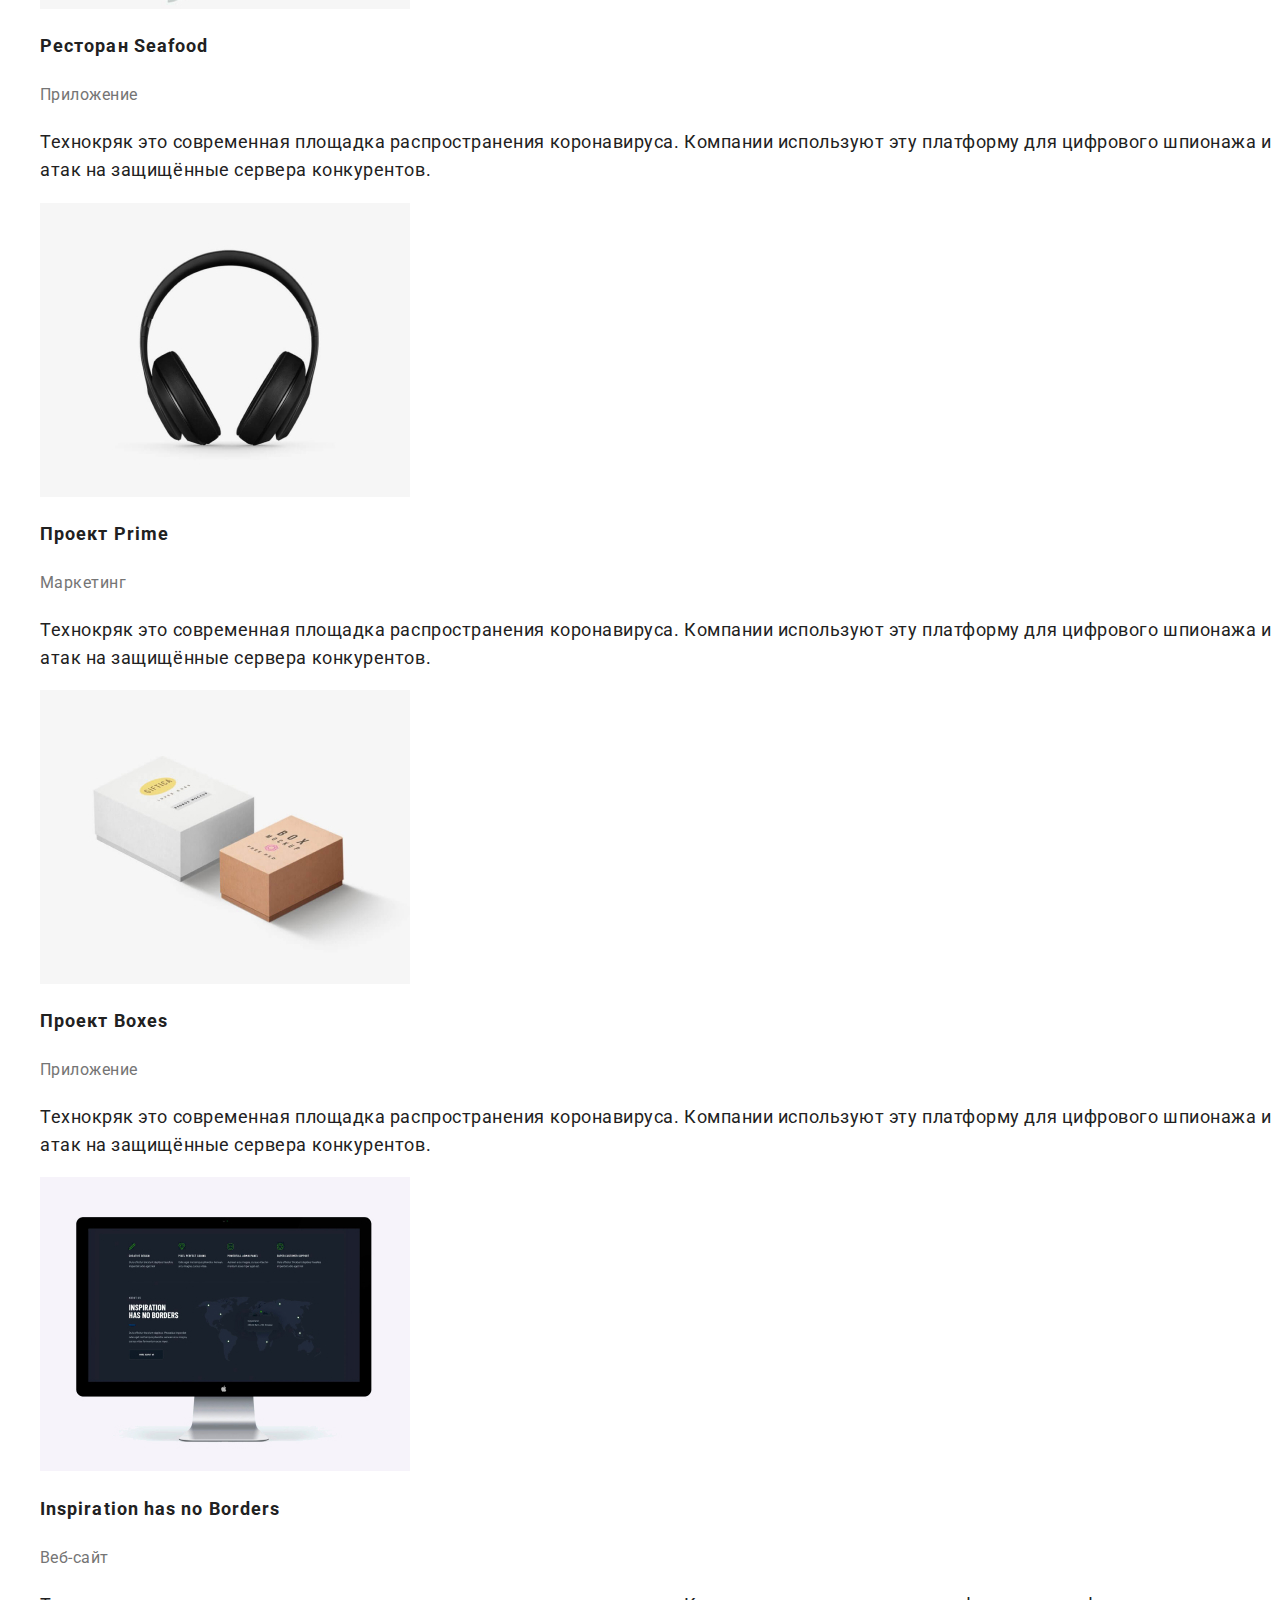
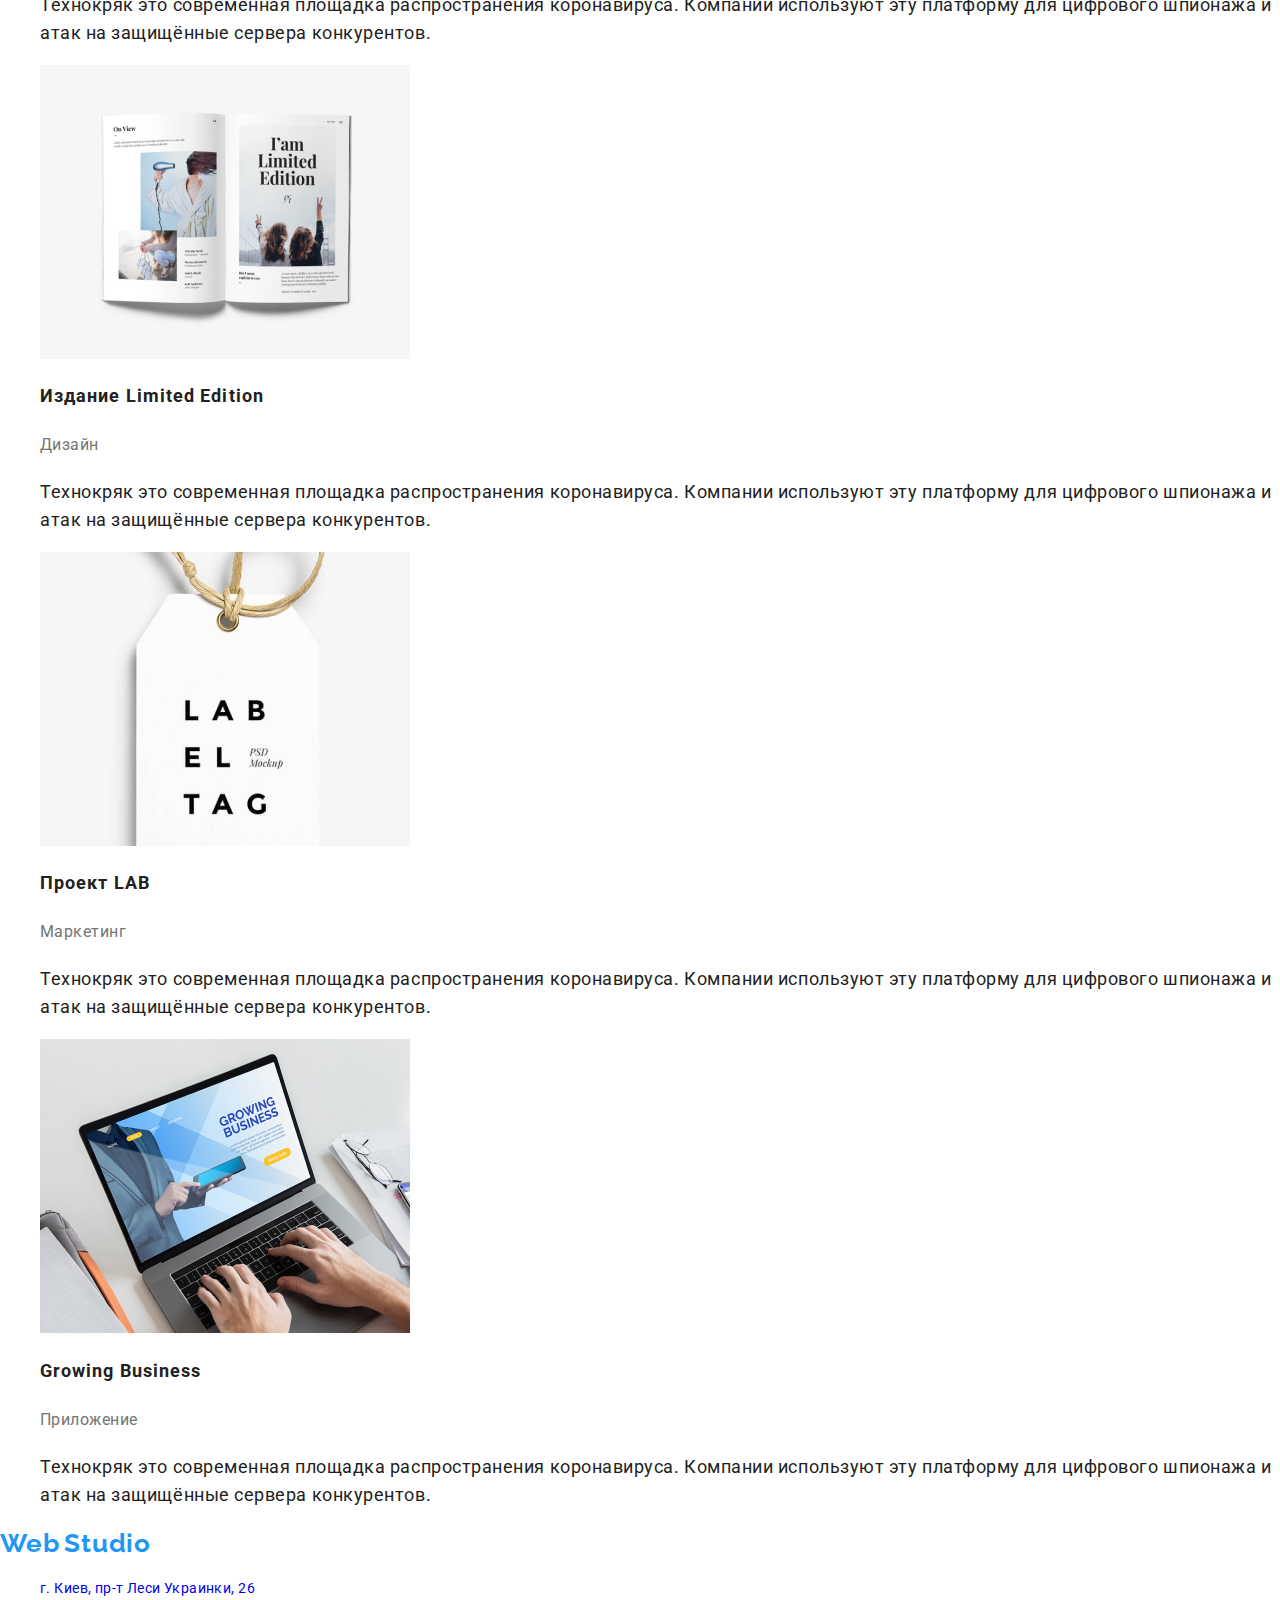
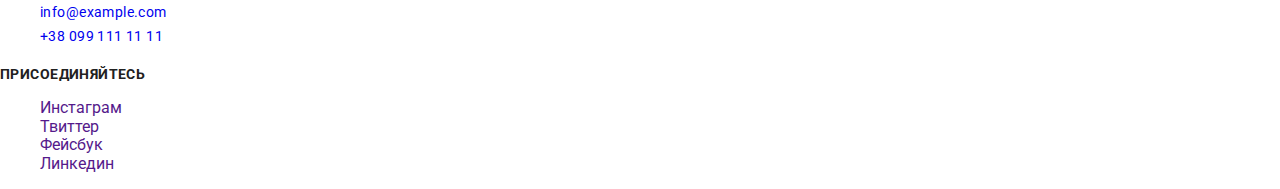
==== commit 9bb9c84b: "C коректировками" ====
--- a/portfolio.html
+++ b/portfolio.html
@@ -18,10 +18,10 @@
         
         <ul  class="nav-menu list">
         <li class="nav-list-item">
-            <a class="nav-list-link link" href="./">Студия</a>
+            <a class="nav-list-link link" href="index.html">Студия</a>
         </li>
         <li class="nav-list-item">
-            <a class="nav-list-link link" href="portfolio.html">Портфолио</a>
+            <a class="nav-list-link link" href="">Портфолио</a>
         </li>
         <li class="nav-list-item">
             <a class="nav-list-link link" href="">Контакты</a>
@@ -41,74 +41,73 @@
     </header>
     
     <!--Кнопки меню-->
-    
+    <section>
         <ul class="filter list">
             <li class="filter-list">
-                <button class="filter-list-item" type="button" >Все</button>
+                <button class="filter-list-item-btn" type="button" >Все</button>
             </li>
             <li class="filter-list">
-                <button filter-list-item type="button">Веб-сайты</button>
+                <button class="filter-list-item"  type="button">Веб-сайты</button>
             </li>
             <li class="filter-list">
-                <button filter-list-item type="button">Приложения</button>
+                <button class="filter-list-item"  type="button">Приложения</button>
             </li>
             <li class="filter-list">
-                <button filter-list-item type="button">Дизайн</button>
+                <button class="filter-list-item"  type="button">Дизайн</button>
             </li>
             <li class="filter-list">
-                <button filter-list-item type="button">Маркетинг</button>
+                <button class="filter-list-item"  type="button">Маркетинг</button>
             </li>
         </ul>
     
-
     <!--Проекты-->
-    <section>
+    
     <h1 hidden >Проекты</h1>
     <ul class="list">
       <li><img src="./images/images-portfolio/photo1.jpg" alt="" width="370" height="294">
         <h2 class="projects">Технокряк</h2>
         <p class="our-projects">Веб-сайт</p>
-        <p class="our-projects-descr">Технокряк это современная площадка распространения коронавируса. Компании используют эту платформу для цифрового шпионажа и атак на защищённые сервера конкурентов.</p>
+        <p class="our-projects-description">Технокряк это современная площадка распространения коронавируса. Компании используют эту платформу для цифрового шпионажа и атак на защищённые сервера конкурентов.</p>
       </li>
       <li><img src="./images/images-portfolio/photo2.jpg" alt="" width="370" height="294">
-        <h2 class="projects">Постер <span lang="en"></span> New Orlean vs Golden Star</span></h2>
+        <h2 class="projects">Постер <span lang="en">New Orlean vs Golden Star</span></h2>
         <p class="our-projects">Дизайн</p>
-        <p class="our-projects-descr">Технокряк это современная площадка распространения коронавируса. Компании используют эту платформу для цифрового шпионажа и атак на защищённые сервера конкурентов.</p>
+        <p class="our-projects-description">Технокряк это современная площадка распространения коронавируса. Компании используют эту платформу для цифрового шпионажа и атак на защищённые сервера конкурентов.</p>
       </li>
       <li><img src="./images/images-portfolio/photo3.jpg" alt="" width="370" height="294">
         <h2 class="projects">Ресторан <span lang="en">Seafood</span></h2>
         <p class="our-projects">Приложение</p>
-        <p class="our-projects-descr">Технокряк это современная площадка распространения коронавируса. Компании используют эту платформу для цифрового шпионажа и атак на защищённые сервера конкурентов.</p>
+        <p class="our-projects-description">Технокряк это современная площадка распространения коронавируса. Компании используют эту платформу для цифрового шпионажа и атак на защищённые сервера конкурентов.</p>
       </li>
       <li><img src="./images/images-portfolio/photo4.jpg" alt="" width="370" height="294">
         <h2 class="projects">Проект <span lang="en">Prime</span></h2>
         <p class="our-projects">Маркетинг</p>
-        <p class="our-projects-descr">Технокряк это современная площадка распространения коронавируса. Компании используют эту платформу для цифрового шпионажа и атак на защищённые сервера конкурентов.</p>
+        <p class="our-projects-description">Технокряк это современная площадка распространения коронавируса. Компании используют эту платформу для цифрового шпионажа и атак на защищённые сервера конкурентов.</p>
       </li>
       <li><img src="./images/images-portfolio/photo5.jpg" alt="" width="370" height="294">
         <h2 class="projects">Проект <span lang="en">Boxes</span></h2>
         <p class="our-projects">Приложение</p>
-        <p class="our-projects-descr">Технокряк это современная площадка распространения коронавируса. Компании используют эту платформу для цифрового шпионажа и атак на защищённые сервера конкурентов.</p>
+        <p class="our-projects-description">Технокряк это современная площадка распространения коронавируса. Компании используют эту платформу для цифрового шпионажа и атак на защищённые сервера конкурентов.</p>
       </li>
       <li><img src="./images/images-portfolio/photo6.jpg" alt="" width="370" height="294">
         <h2 class="projects" lang="en">Inspiration has no Borders</h2>
         <p class="our-projects">Веб-сайт</p>
-        <p class="our-projects-descr">Технокряк это современная площадка распространения коронавируса. Компании используют эту платформу для цифрового шпионажа и атак на защищённые сервера конкурентов.</p>
+        <p class="our-projects-description">Технокряк это современная площадка распространения коронавируса. Компании используют эту платформу для цифрового шпионажа и атак на защищённые сервера конкурентов.</p>
       </li>
       <li><img src="./images/images-portfolio/photo7.jpg" alt="" width="370" height="294">
         <h2 class="projects">Издание <span lang="en">Limited Edition</span></h2>
         <p class="our-projects">Дизайн</p>
-        <p class="our-projects-descr">Технокряк это современная площадка распространения коронавируса. Компании используют эту платформу для цифрового шпионажа и атак на защищённые сервера конкурентов.</p>
+        <p class="our-projects-description">Технокряк это современная площадка распространения коронавируса. Компании используют эту платформу для цифрового шпионажа и атак на защищённые сервера конкурентов.</p>
       </li>
       <li><img src="./images/images-portfolio/photo8.jpg" alt="" width="370" height="294">
         <h2 class="projects">Проект <span lang="en">LAB</span></h2>
         <p class="our-projects">Маркетинг</p>
-        <p class="our-projects-descr">Технокряк это современная площадка распространения коронавируса. Компании используют эту платформу для цифрового шпионажа и атак на защищённые сервера конкурентов.</p>
+        <p class="our-projects-description">Технокряк это современная площадка распространения коронавируса. Компании используют эту платформу для цифрового шпионажа и атак на защищённые сервера конкурентов.</p>
       </li>
       <li><img src="./images/images-portfolio/photo9.jpg" alt="" width="370" height="294">
         <h2 class="projects" lang="en">Growing Business</h2>
         <p class="our-projects">Приложение</p>
-        <p class="our-projects-descr">Технокряк это современная площадка распространения коронавируса. Компании используют эту платформу для цифрового шпионажа и атак на защищённые сервера конкурентов.</p>
+        <p class="our-projects-description">Технокряк это современная площадка распространения коронавируса. Компании используют эту платформу для цифрового шпионажа и атак на защищённые сервера конкурентов.</p>
       </li>
     </ul>
 
@@ -135,11 +134,19 @@
     </div>
     <div>
         <b class="subscription">присоединяйтесь</b>
-        <ul class="list">
-            <li><a  class="link"  href="" aria-label="ссылка на Инстаграм">Инстаграм</a></li>
-            <li><a  class="link"  href="" aria-label="ссылка на Твиттер">Твиттер</a></li>
-            <li><a  class="link"  href="" aria-label="ссылка на Фейсбук">Фейсбук</a></li>
-            <li><a  class="link"  href="" aria-label="ссылка на Линкедин">Линкедин</a></li>
+        <ul class="social-links list">
+            <li class="social-links-item">
+                <a  class="link"  href="" aria-label="ссылка на Инстаграм">Инстаграм</a>
+            </li>
+            <li class="social-links-item">
+                <a  class="link"  href="" aria-label="ссылка на Твиттер">Твиттер</a>
+            </li>
+            <li class="social-links-item">
+                <a  class="link"  href="" aria-label="ссылка на Фейсбук">Фейсбук</a>
+            </li>
+            <li class="social-links-item">
+                <a  class="link"  href="" aria-label="ссылка на Линкедин">Линкедин</a>
+            </li>
         </ul>
     </div>
     </footer>
--- a/css/styles.css
+++ b/css/styles.css
@@ -1,10 +1,19 @@
+:root {
+    --main-font: 'Roboto', sans-serif;
+    --secondary-font: 'Raleway', sans-serif;
+    --title-dark-theme-color: #ffffff;
+    --title-light-theme-color: #212121;
+    --text-dark-theme-color: #ffffff;
+    --text-light-theme-color: #757575;
+    --accent-color: #2196F3;
+}
 /*main-header*/
 
 body {
-    background-color: #ffffff;
-    font-family: 'Roboto', sans-serif;
-    font-size: 16px;
-    color: #212121;
+    background-color: var (--title-dark-theme-color);
+    font-family: var(--main-font);
+    font-size: 16px;
+    color: var(--title-light-theme-color);
 
 }
 
@@ -19,99 +28,81 @@
 }
 
 /*Стиль навигации*/
-.nav-list-link {
+.nav-list-link,
+.header-email,
+.header-tel {
     font-weight: 500;
     font-size: 14px;
     line-height: 1.14;
     letter-spacing: 0.02em;
-    color: #212121;
+    color: var(--title-light-theme-color);
    
 }
 
 .nav-list-link:hover,
 .nav-list-link:focus {
-    color: #2196F3;
+    color: var(--accent-color);
 }
 
 
 /*стиль почты*/
 .header-email{
-    font-weight: 500;
-    font-size: 14px;
-    line-height: 1.14;
-    letter-spacing: 0.02em;
-    color: #2196F3;
-}
-
-
-/*стиль телефона*/
-.header-tel {
-    font-weight: 500;
-    font-size: 14px;
-    line-height: 1.14;
-    letter-spacing: 0.02em;
-    color: #757575;
-}
+    color: var(--accent-color);
+}
+
 
 .header-email:hover,
 .header-email:focus,
 .header-tel:hover,
 .header-tel:focus {
-    color:  #2196F3;
+    color:  var(--accent-color);
 }
 
 /*Главная*/   /**/
-.heading {
+.heading-title {
     font-weight: 900;
     font-size: 44px;
     line-height: 1.36;
-    /* or 136% */
     text-align: center;
     letter-spacing: 0.06em;
     text-transform: uppercase;
-    /*color: #FFFFFF;*/
+    /*color: var(--title-dark-theme-color);*/
 }
 
 .btn {
     font-weight: 700;
     font-size: 16px;
     line-height: 1.87;
-    /* identical to box height, or 187% */
     display: flex;
     align-items: center;
     text-align: center;
     letter-spacing: 0.06em;
-    /*color: #FFFFFF;*/
+    /*color: var(--text-dark-theme-color);*/
 }
 
 .btn:hover,
 .btn:focus {
-    background-color: #2196F3;
-    color: #ffffff;  
+    background-color: var(--accent-color);
+    color: var(--text-dark-theme-color);  
 }
 
 
 /*Преимущества*/ /**/
-.advantages {
-
-}
-
 .advantages-heading {
     font-weight: bold;
     font-size: 14px;
     line-height: 1.14;
     letter-spacing: 0.03em;
     text-transform: uppercase;
-    color: #212121;
-}
-
-.advantages-heading-descr {
+    color: var(--title-light-theme-color);
+}
+
+.advantages-heading-description {
     font-weight: normal;
     font-size: 14px;
     line-height: 1.71;
-    /* or 171% */
-    letter-spacing: 0.03em;
-    color: #757575;
+    letter-spacing: 0.03em;
+    color:  var(--text-light-theme-color);
 }
 
 /*Чем мы занимаемся*/
@@ -122,17 +113,17 @@
     line-height: 1.17;
     text-align: center;
     letter-spacing: 0.03em;
-    color: #212121;
-}
-
-.services-list-descr {
-    font-weight: bold;
-    font-size: 14px;
-    line-height: 16px;
-    text-align: center;
-    letter-spacing: 0.03em;
-    text-transform: uppercase;
-    /*color: #FFFFFF;*/
+    color: var(--title-light-theme-color);
+}
+
+.services-list-description {
+    font-weight: bold;
+    font-size: 14px;
+    line-height: 1.14;
+    text-align: center;
+    letter-spacing: 0.03em;
+    text-transform: uppercase;
+    /*color: var(--title-dark-theme-color);*/
 }
 
 /*Наша комманда*/
@@ -140,81 +131,63 @@
 .clients {
     font-weight: bold;
     font-size: 36px;
-    line-height: 42px;
-    text-align: center;
-    letter-spacing: 0.03em;
-    color: #212121;
-}
-
-.team-staff-name {
-font-weight: 500;
-font-size: 16px;
-line-height: 19px;
-/* identical to box height */
-text-align: center;
-letter-spacing: 0.03em;
-color: #212121;
-}
-
+    line-height: 1.17;
+    text-align: center;
+    letter-spacing: 0.03em;
+    color: var(--title-light-theme-color);
+}
+
+.team-staff-name,
 .team-staff {
-font-weight: normal;
-font-size: 16px;
-line-height: 19px;
-/* identical to box height */
-text-align: center;
-letter-spacing: 0.03em;
-color: #757575;
+    font-weight: 500;
+    font-size: 16px;
+    line-height: 1.19;
+    text-align: center;
+    letter-spacing: 0.03em;
+    color: var(--title-light-theme-color);
+}
+
+.team-staff {
+    font-weight: normal;
+    color:  var(--text-light-theme-color);
 }
 
 .clients-link:hover,
 .clients-link:focus {
-    color: #2196F3;
+    color: var(--accent-color);
 }
 
 /*Контакты*/
 
-.logo-color-blue {
-    font-family: Raleway;
+.logo-color-blue,
+.logo-color  {
+    font-family: var(--secondary-font);
     font-style: normal;
     font-weight: bold;
     font-size: 26px;
-    line-height: 31px;
-    /* identical to box height */
-    letter-spacing: 0.03em;
-    color: #2196F3;
+    line-height: 1.19;
+    letter-spacing: 0.03em;
+    color: var(--accent-color);
 }
 
 
 .logo-color {
-    font-family: Raleway;
+    /*color: var(--title-dark-theme-color);*/
+}
+
+.footer-address,
+.footer-email,
+.footer-tel {
     font-style: normal;
-    font-weight: bold;
-    font-size: 26px;
-    line-height: 31px;
-    /* identical to box height */
-    letter-spacing: 0.03em;
-    /*color: #FFFFFF;*/
-}
-
-.footer-address {
-    font-style: normal;
-    font-weight: normal;
-    font-size: 14px;
-    line-height: 24px;
-    /* or 171% */
-    letter-spacing: 0.03em;
-    /*color: #FFFFFF;*/
+    font-weight: normal;
+    font-size: 14px;
+    line-height: 1.71;
+    letter-spacing: 0.03em;
+    /*color: var(--text-dark-theme-color);*/
 }
 
 .footer-email,
-.footer-tel
- {
-    font-style: normal;
-    font-weight: normal;
-    font-size: 14px;
-    line-height: 24px;
-    /* or 171% */
-    letter-spacing: 0.03em;
+.footer-tel {
     /*color: rgba(255, 255, 255, 0.6);*/
 }
 
@@ -222,51 +195,54 @@
 .subscription {
     font-weight: bold;
     font-size: 14px;
-    line-height: 16px;
-    letter-spacing: 0.03em;
-    text-transform: uppercase;
-    /*color: #FFFFFF;*/
+    line-height: 1.14;
+    letter-spacing: 0.03em;
+    text-transform: uppercase;
+   /*color: var(--text-dark-theme-color);*/
+}
+
+    /*портфолио*/
+
+.filter-list-item-btn:hover,
+.filter-list-item:hover,
+.filter-list-item-btn:focus,
+.filter-list-item:focus {
+     background-color: var(--accent-color);
+     color: var(--text-dark-theme-color);
+        }
+
+.filter-list-item-btn,
+.filter-list-item {
+    font-weight: 500;
+    font-size: 16px;
+    line-height: 26px;
+    text-align: center;
+    letter-spacing: 0.03em;
+    color: var(--title-light-theme-color);
 }
 
 
 .projects {
     font-weight: bold;
     font-size: 18px;
-    line-height: 36px;
-    /* identical to box height, or 200% */
+    line-height: 2;
     letter-spacing: 0.06em;
-    color: #212121;
+    color: var(--title-light-theme-color);
 }
 
 .our-projects {
     font-weight: normal;
     font-size: 16px;
-    line-height: 30px;
-    /* identical to box height, or 187% */
-    letter-spacing: 0.03em;
-    color: #757575;
+    line-height: 1.87;
+    letter-spacing: 0.03em;
+    color:  var(--text-light-theme-color);
     }
 
-.our-projects-descr {
-    font-weight: normal;
-font-size: 18px;
-line-height: 28px;
-/* or 156% */
-letter-spacing: 0.03em;
-/*color: #FFFFFF;*/
-}
-
-
-
-
-
-
-
-
-
-
-
-
-
-
-
+.our-projects-description {
+    font-weight: normal;
+    font-size: 18px;
+    line-height: 1.56;
+    letter-spacing: 0.03em;
+    /*color: var(--text-dark-theme-color);*/
+    }
+
